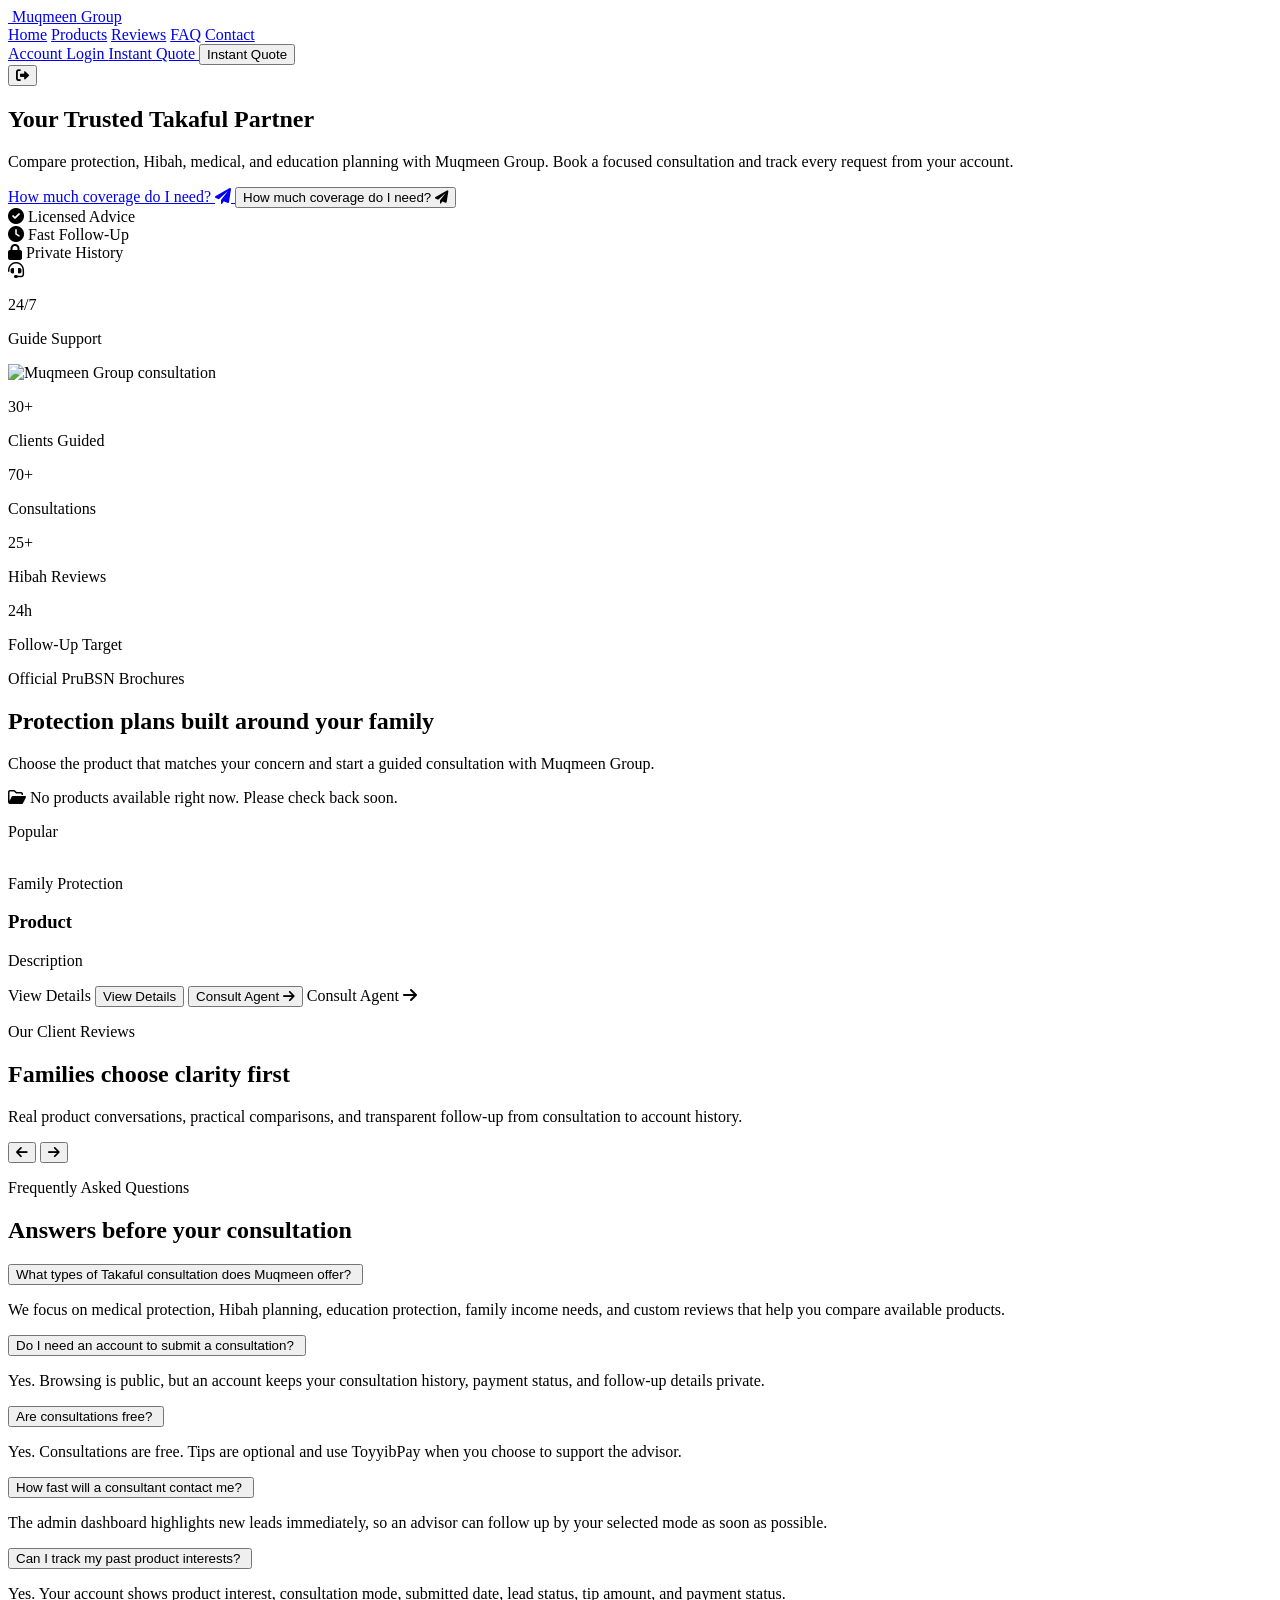
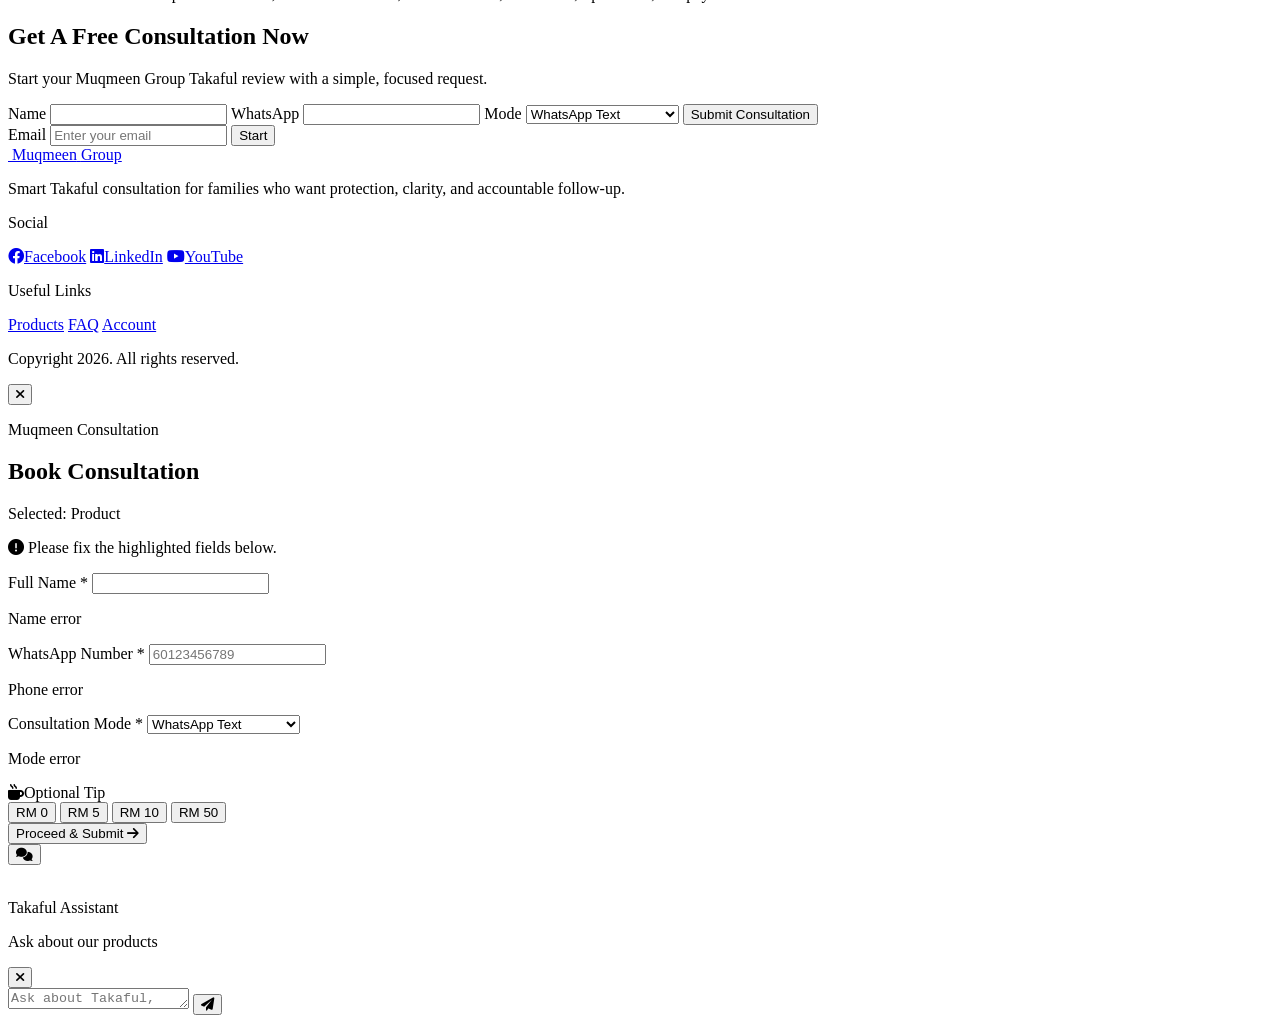
==== src/main/resources/templates/index.html @ bf8b0cec "feat: add product-focused reviews carousel" ====
<!DOCTYPE html>
<html lang="en" xmlns:th="http://www.thymeleaf.org">
<head>
    <meta charset="UTF-8">
    <meta name="viewport" content="width=device-width, initial-scale=1.0">
    <meta name="_csrf" th:content="${_csrf.token}">
    <meta name="_csrf_header" th:content="${_csrf.headerName}">
    <title>Muqmeen Group - Smart Takaful Consultation</title>
    <link rel="stylesheet" th:href="@{/css/app.css}">
    <link href="https://cdnjs.cloudflare.com/ajax/libs/font-awesome/6.0.0/css/all.min.css" rel="stylesheet">
    <link rel="preconnect" href="https://fonts.googleapis.com">
    <link rel="preconnect" href="https://fonts.gstatic.com" crossorigin>
    <link href="https://fonts.googleapis.com/css2?family=Poppins:wght@300;400;500;600;700;800;900&display=swap" rel="stylesheet">
    <script defer src="https://cdn.jsdelivr.net/npm/alpinejs@3.x.x/dist/cdn.min.js"></script>
</head>
<body x-data="bookingFlow()" x-init="initBooking()" class="muqmeen-dark-site bg-zinc-950 text-white antialiased"
      th:attr="data-form-error=${formError},data-selected-product=${selectedProductName}">

    <nav class="sticky top-0 z-50 border-b border-white/70 bg-white/90 backdrop-blur-xl">
        <div class="mx-auto flex h-20 max-w-7xl items-center justify-between px-4 sm:px-6 lg:px-8">
            <a href="/" class="flex items-center gap-3">
                <span class="flex h-11 w-11 items-center justify-center rounded-2xl bg-zinc-950 text-yellow-300 shadow-premium">
                    <i class="fa-solid fa-shield-halved text-xl"></i>
                </span>
                <span class="leading-tight">
                    <span class="block text-lg font-semibold tracking-tight text-zinc-950">Muqmeen</span>
                    <span class="block text-sm font-semibold tracking-tight text-yellow-500">Group</span>
                </span>
            </a>

            <div class="hidden items-center gap-8 text-sm font-semibold text-zinc-600 lg:flex">
                <a href="#home" class="hover:text-zinc-950">Home</a>
                <a href="#products" class="hover:text-zinc-950">Products</a>
                <a href="#reviews" class="hover:text-zinc-950">Reviews</a>
                <a href="#faq" class="hover:text-zinc-950">FAQ</a>
                <a href="#contact" class="hover:text-zinc-950">Contact</a>
            </div>

            <div class="flex items-center gap-2 sm:gap-3">
                <a th:if="${customerSignedIn}" href="/account"
                   class="hidden rounded-full px-4 py-2 text-sm font-semibold text-zinc-700 hover:bg-zinc-100 hover:text-zinc-950 sm:inline-flex">
                    Account
                </a>
                <a th:unless="${customerSignedIn}" href="/login"
                   class="hidden rounded-full px-4 py-2 text-sm font-semibold text-zinc-700 hover:bg-zinc-100 hover:text-zinc-950 sm:inline-flex">
                    Login
                </a>
                <a th:unless="${customerSignedIn}" href="/login"
                   class="rounded-full bg-yellow-400 px-5 py-2.5 text-sm font-semibold text-zinc-950 shadow-[0_12px_30px_-16px_rgba(250,204,21,0.9)] hover:bg-yellow-300">
                    Instant Quote
                </a>
                <button th:if="${customerSignedIn}" type="button"
                        @click="openBooking('General Takaful Consultation')"
                        class="rounded-full bg-yellow-400 px-5 py-2.5 text-sm font-semibold text-zinc-950 shadow-[0_12px_30px_-16px_rgba(250,204,21,0.9)] hover:bg-yellow-300">
                    Instant Quote
                </button>
                <form th:if="${customerSignedIn}" th:action="@{/logout}" method="post" class="hidden sm:block">
                    <input type="hidden" th:name="${_csrf.parameterName}" th:value="${_csrf.token}">
                    <button type="submit" class="rounded-full px-3 py-2 text-sm font-semibold text-zinc-500 hover:bg-zinc-100 hover:text-zinc-950">
                        <i class="fa-solid fa-right-from-bracket"></i>
                    </button>
                </form>
            </div>
        </div>
    </nav>

    <main class="overflow-hidden bg-[#f8f7f2]">
        <section id="home" class="relative bg-[radial-gradient(circle_at_12%_12%,#fff7cc_0,#fff7cc_18%,transparent_38%),linear-gradient(110deg,#f8fbff_0%,#fffaf1_100%)] lg:min-h-[calc(100vh-5rem)]">
            <div class="mx-auto grid max-w-7xl items-center gap-10 px-4 pb-10 pt-14 sm:px-6 lg:grid-cols-[1fr_0.9fr] lg:px-8 lg:pb-6 lg:pt-16 xl:gap-12">
                <div>
                    <h1 class="hero-title max-w-3xl text-5xl font-semibold leading-[0.95] tracking-tight text-zinc-950 sm:text-6xl lg:text-7xl">
                        Your Trusted Takaful Partner
                    </h1>
                    <p class="mt-6 max-w-xl text-base font-medium leading-8 text-zinc-600 sm:text-lg">
                        Compare protection, Hibah, medical, and education planning with Muqmeen Group. Book a focused consultation and track every request from your account.
                    </p>

                    <div class="mt-8 flex w-full max-w-xl rounded-full border border-yellow-400/25 bg-zinc-950/80 p-1.5 shadow-[0_24px_80px_-48px_rgba(250,204,21,0.45)]">
                        <a th:unless="${customerSignedIn}" href="/register"
                           class="group flex min-h-12 w-full items-center justify-between gap-3 rounded-full px-4 py-2.5 text-left text-sm font-medium text-white transition duration-300 hover:bg-yellow-400/10 sm:text-base">
                            <span class="question-prompt-text min-w-0" :class="questionKey % 2 === 0 ? 'question-prompt-type-a' : 'question-prompt-type-b'" x-text="heroQuestion">How much coverage do I need?</span>
                            <span class="flex h-9 w-9 shrink-0 items-center justify-center rounded-full bg-yellow-400 text-zinc-950 transition duration-300 group-hover:bg-yellow-300">
                                <i class="fa-solid fa-paper-plane text-xs"></i>
                            </span>
                        </a>
                        <button th:if="${customerSignedIn}" type="button"
                                @click="openBooking('General Takaful Consultation')"
                                class="group flex min-h-12 w-full items-center justify-between gap-3 rounded-full px-4 py-2.5 text-left text-sm font-medium text-white transition duration-300 hover:bg-yellow-400/10 sm:text-base">
                            <span class="question-prompt-text min-w-0" :class="questionKey % 2 === 0 ? 'question-prompt-type-a' : 'question-prompt-type-b'" x-text="heroQuestion">How much coverage do I need?</span>
                            <span class="flex h-9 w-9 shrink-0 items-center justify-center rounded-full bg-yellow-400 text-zinc-950 transition duration-300 group-hover:bg-yellow-300">
                                <i class="fa-solid fa-paper-plane text-xs"></i>
                            </span>
                        </button>
                    </div>

                    <div class="mt-8 grid max-w-xl grid-cols-3 gap-4 text-xs font-medium text-zinc-600 sm:text-sm">
                        <div class="flex items-center gap-2"><i class="fa-solid fa-check-circle text-yellow-500"></i> Licensed Advice</div>
                        <div class="flex items-center gap-2"><i class="fa-solid fa-clock text-yellow-500"></i> Fast Follow-Up</div>
                        <div class="flex items-center gap-2"><i class="fa-solid fa-lock text-yellow-500"></i> Private History</div>
                    </div>
                </div>

                <div class="relative min-h-[24rem]">
                    <div class="absolute -left-6 top-16 z-20 rounded-[2rem] border border-white/80 bg-white p-5 shadow-premium">
                        <div class="mb-3 flex h-14 w-14 items-center justify-center rounded-2xl bg-yellow-400 text-zinc-950">
                            <i class="fa-solid fa-headset text-2xl"></i>
                        </div>
                        <p class="text-4xl font-semibold leading-none text-zinc-950">24/7</p>
                        <p class="mt-1 text-xs font-semibold text-zinc-500">Guide Support</p>
                    </div>
                    <img src="https://images.unsplash.com/photo-1560250097-0b93528c311a?auto=format&fit=crop&q=85&w=1100"
                         alt="Muqmeen Group consultation"
                         class="relative ml-auto h-[25rem] w-full rounded-[2.5rem] object-cover object-center shadow-[0_34px_120px_-65px_rgba(9,9,11,0.8)] lg:w-[90%] xl:h-[27rem]">
                </div>
            </div>

            <div class="relative z-30 mx-auto mt-7 max-w-5xl px-4 pb-8 lg:mt-10 lg:pb-10">
                <div class="grid grid-cols-2 gap-3 rounded-[2rem] border border-yellow-400/20 bg-zinc-950/90 p-2.5 shadow-premium backdrop-blur-xl md:grid-cols-4">
                    <div class="rounded-[1.4rem] bg-yellow-400/10 px-4 py-3 text-center">
                        <p class="text-2xl font-semibold leading-none text-yellow-400 lg:text-3xl">30+</p>
                        <p class="mt-1.5 text-[0.68rem] font-semibold uppercase tracking-[0.14em] text-white/70">Clients Guided</p>
                    </div>
                    <div class="rounded-[1.4rem] bg-white/[0.03] px-4 py-3 text-center">
                        <p class="text-2xl font-semibold leading-none text-yellow-400 lg:text-3xl">70+</p>
                        <p class="mt-1.5 text-[0.68rem] font-semibold uppercase tracking-[0.14em] text-white/70">Consultations</p>
                    </div>
                    <div class="rounded-[1.4rem] bg-white/[0.03] px-4 py-3 text-center">
                        <p class="text-2xl font-semibold leading-none text-yellow-400 lg:text-3xl">25+</p>
                        <p class="mt-1.5 text-[0.68rem] font-semibold uppercase tracking-[0.14em] text-white/70">Hibah Reviews</p>
                    </div>
                    <div class="rounded-[1.4rem] bg-white/[0.03] px-4 py-3 text-center">
                        <p class="text-2xl font-semibold leading-none text-yellow-400 lg:text-3xl">24h</p>
                        <p class="mt-1.5 text-[0.68rem] font-semibold uppercase tracking-[0.14em] text-white/70">Follow-Up Target</p>
                    </div>
                </div>
            </div>
        </section>

        <section id="products" class="relative bg-zinc-950 py-20">
            <div class="mx-auto max-w-7xl px-4 sm:px-6 lg:px-8">
                <div class="mx-auto mb-12 max-w-6xl text-center">
                    <p class="text-sm font-semibold uppercase tracking-[0.22em] text-yellow-400">Official PruBSN Brochures</p>
                    <h2 class="mt-3 text-4xl font-semibold tracking-tight text-yellow-400 lg:whitespace-nowrap xl:text-5xl">Protection plans built around your family</h2>
                    <p class="mt-3 text-sm font-medium leading-6 text-white/70 lg:whitespace-nowrap">Choose the product that matches your concern and start a guided consultation with Muqmeen Group.</p>
                </div>

                <div class="grid grid-cols-1 gap-6 md:grid-cols-2 xl:grid-cols-3">
                    <div th:if="${#lists.isEmpty(products)}"
                         class="md:col-span-2 xl:col-span-3 rounded-[2rem] border border-dashed border-yellow-400/30 bg-zinc-900 px-6 py-16 text-center text-white/60">
                        <i class="fa-regular fa-folder-open mb-3 block text-3xl"></i>
                        No products available right now. Please check back soon.
                    </div>

                    <article th:each="product, iter : ${products}"
                             class="group relative flex min-h-[25rem] flex-col justify-between overflow-hidden rounded-[2rem] border border-yellow-400/15 bg-[#111111] p-6 shadow-[0_28px_70px_-58px_rgba(250,204,21,0.55)] transition duration-300 hover:-translate-y-1 hover:border-yellow-400/45 hover:shadow-premium"
                             th:classappend="${product.featured} ? ' ring-2 ring-yellow-400/90' : ''">
                        <p th:if="${product.featured}" class="absolute right-5 top-5 z-20 rounded-full bg-yellow-400 px-3 py-1 text-[0.68rem] font-semibold uppercase tracking-[0.16em] text-zinc-950">Popular</p>
                        <div>
                            <div class="relative overflow-hidden rounded-[1.5rem] border border-yellow-400/20 bg-zinc-950 shadow-[inset_0_1px_0_rgba(255,255,255,0.12)]">
                                <img th:if="${product.imageUrl != null && !#strings.isEmpty(product.imageUrl)}"
                                     th:src="${product.imageUrl}"
                                     th:alt="|${product.name} brochure image|"
                                     class="h-52 w-full object-cover transition duration-500 group-hover:scale-[1.03]">
                                <div th:unless="${product.imageUrl != null && !#strings.isEmpty(product.imageUrl)}"
                                     class="flex h-52 items-center justify-center bg-yellow-400 text-zinc-950">
                                    <i th:class="|fa-solid ${product.iconClass} text-4xl|"></i>
                                </div>
                                <div class="absolute bottom-4 left-4 rounded-full bg-zinc-950/90 px-3 py-1 text-[0.68rem] font-semibold uppercase tracking-[0.16em] text-yellow-400"
                                     th:text="${product.categoryLabel != null && !#strings.isEmpty(product.categoryLabel) ? product.categoryLabel : 'Takaful Plan'}">Family Protection</div>
                            </div>
                            <h3 class="mt-6 text-2xl font-semibold text-yellow-400" th:text="${product.name}">Product</h3>
                            <p class="mt-3 text-sm font-medium leading-6 text-white/70" th:text="${product.description}">Description</p>
                        </div>
                        <div class="mt-7 grid grid-cols-2 gap-3">
                            <a th:if="${product.brochureUrl != null && !#strings.isEmpty(product.brochureUrl)}"
                               th:href="${product.brochureUrl}"
                               target="_blank"
                               rel="noopener"
                               class="inline-flex items-center justify-center rounded-full border border-yellow-400/25 px-4 py-3 text-sm font-semibold text-white hover:border-yellow-400 hover:bg-yellow-400/10">
                                View Details
                            </a>
                            <button th:unless="${product.brochureUrl != null && !#strings.isEmpty(product.brochureUrl)}"
                                    type="button"
                                    class="inline-flex items-center justify-center rounded-full border border-yellow-400/25 px-4 py-3 text-sm font-semibold text-white">
                                View Details
                            </button>
                            <button th:if="${customerSignedIn}" type="button"
                                    th:data-product-name="${product.name}"
                                    @click="openBooking($el.dataset.productName || 'Consultation')"
                                    class="inline-flex items-center justify-center gap-2 rounded-full bg-yellow-400 px-5 py-3 text-sm font-semibold text-zinc-950 hover:bg-yellow-300">
                                Consult Agent <i class="fa-solid fa-arrow-right"></i>
                            </button>
                            <a th:unless="${customerSignedIn}"
                               th:href="@{/login(redirect=${'/?productId=' + product.id})}"
                               class="inline-flex items-center justify-center gap-2 rounded-full bg-yellow-400 px-5 py-3 text-sm font-semibold text-zinc-950 hover:bg-yellow-300">
                                Consult Agent <i class="fa-solid fa-arrow-right"></i>
                            </a>
                        </div>
                    </article>
                </div>
            </div>
        </section>

        <section id="reviews" x-data="reviewCarousel()" class="bg-zinc-950 py-20">
            <div class="mx-auto max-w-7xl px-4 sm:px-6 lg:px-8">
                <div class="mb-10 flex flex-col justify-between gap-6 sm:flex-row sm:items-end">
                    <div>
                        <p class="text-sm font-semibold uppercase tracking-[0.22em] text-yellow-400">Our Client Reviews</p>
                        <h2 class="mt-3 text-4xl font-semibold tracking-tight text-yellow-400">Families choose clarity first</h2>
                        <p class="mt-3 max-w-xl text-sm font-medium leading-6 text-white/70">Real product conversations, practical comparisons, and transparent follow-up from consultation to account history.</p>
                    </div>
                    <div class="flex gap-3">
                        <button type="button" @click="prev()" aria-label="Previous review"
                                class="flex h-11 w-11 items-center justify-center rounded-full border border-yellow-400/25 text-white transition hover:border-yellow-400 hover:bg-yellow-400/10">
                            <i class="fa-solid fa-arrow-left"></i>
                        </button>
                        <button type="button" @click="next()" aria-label="Next review"
                                class="flex h-11 w-11 items-center justify-center rounded-full bg-yellow-400 text-zinc-950 transition hover:bg-yellow-300">
                            <i class="fa-solid fa-arrow-right"></i>
                        </button>
                    </div>
                </div>

                <div class="grid grid-cols-1 gap-5 md:grid-cols-2 xl:grid-cols-4">
                    <template x-for="review in visibleReviews()" :key="review.name">
                    <article class="rounded-[1.5rem] border border-yellow-400/20 bg-[#111111] p-6 shadow-[0_28px_70px_-58px_rgba(250,204,21,0.5)] transition duration-300 hover:-translate-y-1 hover:border-yellow-400/45">
                        <div class="flex items-center gap-3">
                            <div class="flex h-11 w-11 shrink-0 items-center justify-center rounded-full bg-yellow-400/15 font-semibold text-yellow-400" x-text="review.initial">A</div>
                            <div>
                                <p class="text-sm font-semibold text-yellow-400" x-text="review.name">Aiman Hakim</p>
                                <p class="text-xs font-semibold text-white/60" x-text="review.product">PruBSN AnugerahMax</p>
                            </div>
                        </div>
                        <p class="mt-5 min-h-[6rem] text-sm font-medium leading-6 text-white/75" x-text="review.text">Review text</p>
                        <p class="mt-4 text-yellow-400"><i class="fa-solid fa-star"></i><i class="fa-solid fa-star"></i><i class="fa-solid fa-star"></i><i class="fa-solid fa-star"></i><i class="fa-solid fa-star"></i></p>
                    </article>
                    </template>
                </div>

                <div class="mt-8 flex justify-center gap-2">
                    <template x-for="(_, index) in reviews" :key="index">
                        <button type="button"
                                @click="goTo(index)"
                                class="h-2.5 rounded-full transition"
                                :class="index === activeIndex ? 'w-8 bg-yellow-400' : 'w-2.5 bg-white/20 hover:bg-white/40'"
                                :aria-label="`Go to review ${index + 1}`"></button>
                    </template>
                </div>
            </div>
        </section>

        <section id="faq" class="relative bg-[linear-gradient(135deg,#fffaf1_0%,#f5f8ff_100%)] py-24">
            <div class="mx-auto max-w-3xl px-4 sm:px-6 lg:px-8">
                <div class="mb-10 text-center">
                    <p class="text-sm font-semibold uppercase tracking-[0.22em] text-yellow-600">Frequently Asked Questions</p>
                    <h2 class="mt-3 text-4xl font-semibold tracking-tight text-zinc-950">Answers before your consultation</h2>
                </div>

                <div x-data="{ openFaq: 0 }" class="space-y-4">
                    <article class="rounded-2xl border bg-white p-5 shadow-sm" :class="openFaq === 0 ? 'border-yellow-400 ring-2 ring-yellow-300/50' : 'border-zinc-100'">
                        <button type="button" @click="openFaq = openFaq === 0 ? -1 : 0" class="flex w-full items-center justify-between gap-4 text-left text-sm font-semibold text-zinc-950">
                            What types of Takaful consultation does Muqmeen offer?
                            <i class="fa-solid" :class="openFaq === 0 ? 'fa-chevron-up' : 'fa-chevron-down'"></i>
                        </button>
                        <p x-show="openFaq === 0" class="mt-4 text-sm font-medium leading-7 text-zinc-600">
                            We focus on medical protection, Hibah planning, education protection, family income needs, and custom reviews that help you compare available products.
                        </p>
                    </article>
                    <article class="rounded-2xl border bg-white p-5 shadow-sm" :class="openFaq === 1 ? 'border-yellow-400 ring-2 ring-yellow-300/50' : 'border-zinc-100'">
                        <button type="button" @click="openFaq = openFaq === 1 ? -1 : 1" class="flex w-full items-center justify-between gap-4 text-left text-sm font-semibold text-zinc-950">
                            Do I need an account to submit a consultation?
                            <i class="fa-solid" :class="openFaq === 1 ? 'fa-chevron-up' : 'fa-chevron-down'"></i>
                        </button>
                        <p x-show="openFaq === 1" class="mt-4 text-sm font-medium leading-7 text-zinc-600">
                            Yes. Browsing is public, but an account keeps your consultation history, payment status, and follow-up details private.
                        </p>
                    </article>
                    <article class="rounded-2xl border bg-white p-5 shadow-sm" :class="openFaq === 2 ? 'border-yellow-400 ring-2 ring-yellow-300/50' : 'border-zinc-100'">
                        <button type="button" @click="openFaq = openFaq === 2 ? -1 : 2" class="flex w-full items-center justify-between gap-4 text-left text-sm font-semibold text-zinc-950">
                            Are consultations free?
                            <i class="fa-solid" :class="openFaq === 2 ? 'fa-chevron-up' : 'fa-chevron-down'"></i>
                        </button>
                        <p x-show="openFaq === 2" class="mt-4 text-sm font-medium leading-7 text-zinc-600">
                            Yes. Consultations are free. Tips are optional and use ToyyibPay when you choose to support the advisor.
                        </p>
                    </article>
                    <article class="rounded-2xl border bg-white p-5 shadow-sm" :class="openFaq === 3 ? 'border-yellow-400 ring-2 ring-yellow-300/50' : 'border-zinc-100'">
                        <button type="button" @click="openFaq = openFaq === 3 ? -1 : 3" class="flex w-full items-center justify-between gap-4 text-left text-sm font-semibold text-zinc-950">
                            How fast will a consultant contact me?
                            <i class="fa-solid" :class="openFaq === 3 ? 'fa-chevron-up' : 'fa-chevron-down'"></i>
                        </button>
                        <p x-show="openFaq === 3" class="mt-4 text-sm font-medium leading-7 text-zinc-600">
                            The admin dashboard highlights new leads immediately, so an advisor can follow up by your selected mode as soon as possible.
                        </p>
                    </article>
                    <article class="rounded-2xl border bg-white p-5 shadow-sm" :class="openFaq === 4 ? 'border-yellow-400 ring-2 ring-yellow-300/50' : 'border-zinc-100'">
                        <button type="button" @click="openFaq = openFaq === 4 ? -1 : 4" class="flex w-full items-center justify-between gap-4 text-left text-sm font-semibold text-zinc-950">
                            Can I track my past product interests?
                            <i class="fa-solid" :class="openFaq === 4 ? 'fa-chevron-up' : 'fa-chevron-down'"></i>
                        </button>
                        <p x-show="openFaq === 4" class="mt-4 text-sm font-medium leading-7 text-zinc-600">
                            Yes. Your account shows product interest, consultation mode, submitted date, lead status, tip amount, and payment status.
                        </p>
                    </article>
                </div>
            </div>
        </section>

        <section id="contact" class="bg-white px-4 pb-0 pt-4 sm:px-6 lg:px-8">
            <div class="mx-auto max-w-5xl translate-y-12 rounded-[2rem] bg-zinc-950 p-8 text-white shadow-[0_34px_110px_-58px_rgba(9,9,11,0.95)] sm:p-10">
                <div class="mb-8 text-center">
                    <h2 class="text-3xl font-semibold tracking-tight sm:text-4xl">Get A Free Consultation Now</h2>
                    <p class="mt-2 text-sm font-medium text-zinc-300">Start your Muqmeen Group Takaful review with a simple, focused request.</p>
                </div>

                <form th:if="${customerSignedIn}" th:action="@{/submit-lead}" method="post" class="grid gap-4 md:grid-cols-2">
                    <input type="hidden" th:name="${_csrf.parameterName}" th:value="${_csrf.token}">
                    <input type="hidden" name="productType" value="General Takaful Consultation">
                    <input type="hidden" name="tipAmount" value="0">
                    <label class="text-sm font-semibold text-zinc-200">
                        Name
                        <input type="text" name="fullName" required th:value="${currentCustomer.fullName}"
                               class="mt-2 w-full rounded-full border-0 bg-white px-5 py-3 text-sm font-semibold text-zinc-950 outline-none ring-0 focus:ring-2 focus:ring-yellow-300">
                    </label>
                    <label class="text-sm font-semibold text-zinc-200">
                        WhatsApp
                        <input type="tel" name="phoneNumber" required th:value="${currentCustomer.phoneNumber}"
                               class="mt-2 w-full rounded-full border-0 bg-white px-5 py-3 text-sm font-semibold text-zinc-950 outline-none ring-0 focus:ring-2 focus:ring-yellow-300">
                    </label>
                    <label class="text-sm font-semibold text-zinc-200">
                        Mode
                        <select name="consultationMode"
                                class="mt-2 w-full rounded-full border-0 bg-white px-5 py-3 text-sm font-semibold text-zinc-950 outline-none ring-0 focus:ring-2 focus:ring-yellow-300">
                            <option value="WhatsApp">WhatsApp Text</option>
                            <option value="Voice/Video Call">Voice/Video Call</option>
                            <option value="Face-to-Face">Face-to-Face Meeting</option>
                        </select>
                    </label>
                    <button type="submit" class="mt-7 rounded-full bg-yellow-400 px-6 py-3 text-sm font-semibold text-zinc-950 hover:bg-yellow-300">
                        Submit Consultation
                    </button>
                </form>

                <form th:unless="${customerSignedIn}" th:action="@{/register}" method="get" class="grid gap-4 md:grid-cols-[1fr_1fr_auto] md:items-end">
                    <input type="hidden" name="redirect" value="/#products">
                    <label class="text-sm font-semibold text-zinc-200 md:col-span-2">
                        Email
                        <input type="email" name="email" placeholder="Enter your email"
                               class="mt-2 w-full rounded-full border-0 bg-white px-5 py-3 text-sm font-semibold text-zinc-950 outline-none ring-0 focus:ring-2 focus:ring-yellow-300">
                    </label>
                    <button type="submit" class="rounded-full bg-yellow-400 px-8 py-3 text-sm font-semibold text-zinc-950 hover:bg-yellow-300">
                        Start
                    </button>
                </form>
            </div>
        </section>
    </main>

    <footer class="bg-zinc-950 px-4 pb-8 pt-24 text-zinc-400 sm:px-6 lg:px-8">
        <div class="mx-auto grid max-w-7xl gap-10 border-b border-white/10 pb-10 md:grid-cols-[1.2fr_1fr_1fr]">
            <div>
                <a href="/" class="flex items-center gap-3">
                    <span class="flex h-11 w-11 items-center justify-center rounded-2xl bg-yellow-400 text-zinc-950">
                        <i class="fa-solid fa-shield-halved text-xl"></i>
                    </span>
                    <span class="leading-tight">
                        <span class="block text-lg font-semibold tracking-tight text-white">Muqmeen</span>
                        <span class="block text-sm font-semibold tracking-tight text-yellow-300">Group</span>
                    </span>
                </a>
                <p class="mt-5 max-w-sm text-sm font-medium leading-7">Smart Takaful consultation for families who want protection, clarity, and accountable follow-up.</p>
            </div>
            <div>
                <p class="mb-4 text-sm font-semibold uppercase tracking-[0.16em] text-white">Social</p>
                <div class="grid gap-3 text-sm font-semibold">
                    <a href="#" class="hover:text-yellow-300"><i class="fa-brands fa-facebook mr-2"></i>Facebook</a>
                    <a href="#" class="hover:text-yellow-300"><i class="fa-brands fa-linkedin mr-2"></i>LinkedIn</a>
                    <a href="#" class="hover:text-yellow-300"><i class="fa-brands fa-youtube mr-2"></i>YouTube</a>
                </div>
            </div>
            <div>
                <p class="mb-4 text-sm font-semibold uppercase tracking-[0.16em] text-white">Useful Links</p>
                <div class="grid gap-3 text-sm font-semibold">
                    <a href="#products" class="hover:text-yellow-300">Products</a>
                    <a href="#faq" class="hover:text-yellow-300">FAQ</a>
                    <a href="/account" class="hover:text-yellow-300">Account</a>
                </div>
            </div>
        </div>
        <p class="mx-auto mt-8 max-w-7xl text-center text-xs font-semibold">Copyright 2026. All rights reserved.</p>
    </footer>

    <div id="booking-modal" x-cloak x-show="bookingOpen" @click.self="closeBooking()"
         class="fixed inset-0 z-[100] flex items-center justify-center bg-zinc-950/70 p-4 backdrop-blur-sm">
        <div class="relative flex max-h-[90vh] w-full max-w-lg flex-col rounded-[2rem] bg-white shadow-2xl">
            <button type="button" @click="closeBooking()" class="absolute right-5 top-5 text-zinc-400 hover:text-zinc-950">
                <i class="fa-solid fa-xmark text-xl"></i>
            </button>

            <div class="border-b border-zinc-100 p-7">
                <p class="text-xs font-semibold uppercase tracking-[0.18em] text-yellow-600">Muqmeen Consultation</p>
                <h2 class="mt-2 text-3xl font-semibold text-zinc-950">Book Consultation</h2>
                <p class="mt-2 text-sm text-zinc-500">Selected: <span id="modal-product-name" class="font-semibold text-zinc-950" x-text="selectedProduct || 'Product'">Product</span></p>
            </div>

            <div class="overflow-y-auto p-7">
                <div th:if="${formError}"
                     class="mb-4 rounded-2xl border border-yellow-200 bg-yellow-50 p-4 text-sm text-yellow-700">
                    <p class="font-semibold">
                        <i class="fa-solid fa-circle-exclamation mr-1"></i>
                        Please fix the highlighted fields below.
                    </p>
                </div>

                <form id="consultation-form" th:action="@{/submit-lead}" th:object="${lead}" method="post">
                    <input type="hidden" th:name="${_csrf.parameterName}" th:value="${_csrf.token}">
                    <input type="hidden" name="productType" id="productType" th:field="*{productType}" x-model="selectedProduct">

                    <div class="space-y-4">
                        <div>
                            <label class="mb-1 block text-sm font-semibold text-zinc-700">Full Name <span class="text-yellow-500">*</span></label>
                            <input type="text" name="fullName" th:field="*{fullName}" required
                                   th:classappend="${#fields.hasErrors('fullName')} ? 'border-amber-400 focus:ring-yellow-400' : 'border-zinc-200 focus:ring-yellow-400'"
                                   class="w-full rounded-full border px-5 py-3 text-sm font-semibold outline-none focus:ring-2">
                            <p th:if="${#fields.hasErrors('fullName')}" th:errors="*{fullName}" class="mt-1 text-xs text-yellow-600">Name error</p>
                        </div>

                        <div>
                            <label class="mb-1 block text-sm font-semibold text-zinc-700">WhatsApp Number <span class="text-yellow-500">*</span></label>
                            <input type="tel" name="phoneNumber" th:field="*{phoneNumber}" placeholder="60123456789" required
                                   th:classappend="${#fields.hasErrors('phoneNumber')} ? 'border-amber-400 focus:ring-yellow-400' : 'border-zinc-200 focus:ring-yellow-400'"
                                   class="w-full rounded-full border px-5 py-3 text-sm font-semibold outline-none focus:ring-2">
                            <p th:if="${#fields.hasErrors('phoneNumber')}" th:errors="*{phoneNumber}" class="mt-1 text-xs text-yellow-600">Phone error</p>
                        </div>

                        <div>
                            <label class="mb-1 block text-sm font-semibold text-zinc-700">Consultation Mode <span class="text-yellow-500">*</span></label>
                            <select name="consultationMode" th:field="*{consultationMode}" required
                                    th:classappend="${#fields.hasErrors('consultationMode')} ? 'border-amber-400 focus:ring-yellow-400' : 'border-zinc-200 focus:ring-yellow-400'"
                                    class="w-full rounded-full border px-5 py-3 text-sm font-semibold outline-none focus:ring-2">
                                <option value="WhatsApp">WhatsApp Text</option>
                                <option value="Voice/Video Call">Voice/Video Call</option>
                                <option value="Face-to-Face">Face-to-Face Meeting</option>
                            </select>
                            <p th:if="${#fields.hasErrors('consultationMode')}" th:errors="*{consultationMode}" class="mt-1 text-xs text-yellow-600">Mode error</p>
                        </div>

                        <div class="rounded-2xl border border-zinc-100 bg-zinc-50 p-4">
                            <label class="mb-3 block text-sm font-semibold text-zinc-950">
                                <i class="fa-solid fa-mug-hot mr-2 text-yellow-500"></i>Optional Tip
                            </label>

                            <div class="grid grid-cols-2 gap-2 sm:grid-cols-4">
                                <button type="button" @click="selectedTip = '0'"
                                        :class="selectedTip === '0' ? 'border-yellow-400 bg-yellow-100 text-zinc-950' : 'border-zinc-200 bg-white hover:bg-zinc-100'"
                                        class="rounded-full border px-3 py-2 text-sm font-semibold">RM 0</button>
                                <button type="button" @click="selectedTip = '5'"
                                        :class="selectedTip === '5' ? 'border-yellow-400 bg-yellow-100 text-zinc-950' : 'border-zinc-200 bg-white hover:bg-zinc-100'"
                                        class="rounded-full border px-3 py-2 text-sm font-semibold">RM 5</button>
                                <button type="button" @click="selectedTip = '10'"
                                        :class="selectedTip === '10' ? 'border-yellow-400 bg-yellow-100 text-zinc-950' : 'border-zinc-200 bg-white hover:bg-zinc-100'"
                                        class="rounded-full border px-3 py-2 text-sm font-semibold">RM 10</button>
                                <button type="button" @click="selectedTip = '50'"
                                        :class="selectedTip === '50' ? 'border-yellow-400 bg-yellow-100 text-zinc-950' : 'border-zinc-200 bg-white hover:bg-zinc-100'"
                                        class="rounded-full border px-3 py-2 text-sm font-semibold">RM 50</button>
                            </div>
                            <input type="hidden" name="tipAmount" th:field="*{tipAmount}" x-model="selectedTip">
                        </div>
                    </div>

                    <button type="submit" class="mt-7 flex w-full items-center justify-center gap-2 rounded-full bg-yellow-400 px-5 py-3 text-sm font-semibold text-zinc-950 hover:bg-yellow-300">
                        Proceed &amp; Submit <i class="fa-solid fa-arrow-right"></i>
                    </button>
                </form>
            </div>
        </div>
    </div>

    <button id="chat-toggle" type="button" aria-label="Open chat assistant"
            class="fixed bottom-6 right-6 z-50 flex h-14 w-14 items-center justify-center rounded-full bg-yellow-400 text-zinc-950 shadow-lg hover:bg-yellow-300">
        <i class="fa-solid fa-comments text-xl"></i>
    </button>

    <div id="chat-panel"
         class="fixed bottom-24 right-6 z-50 hidden h-[28rem] max-h-[calc(100vh-8rem)] w-80 max-w-[calc(100vw-3rem)] flex-col overflow-hidden rounded-[1.5rem] border border-zinc-200 bg-white shadow-2xl">
        <div class="flex items-center justify-between bg-zinc-950 px-4 py-3 text-white">
            <div class="flex items-center gap-2">
                <i class="fa-solid fa-shield-halved text-yellow-300"></i>
                <div>
                    <p class="text-sm font-semibold leading-tight">Takaful Assistant</p>
                    <p class="text-xs text-zinc-300 leading-tight">Ask about our products</p>
                </div>
            </div>
            <button type="button" id="chat-close" class="text-zinc-300 hover:text-white" aria-label="Close chat">
                <i class="fa-solid fa-xmark"></i>
            </button>
        </div>
        <div id="chat-messages" class="flex-1 space-y-3 overflow-y-auto bg-zinc-50 p-4 text-sm"></div>
        <form id="chat-form" class="flex items-end gap-2 border-t border-zinc-200 bg-white p-3">
            <textarea id="chat-input" rows="1" maxlength="500" required
                      placeholder="Ask about Takaful, Hibah, our products..."
                      class="flex-1 resize-none rounded-xl border border-zinc-300 px-3 py-2 text-sm outline-none focus:border-yellow-400 focus:ring-2 focus:ring-yellow-400"></textarea>
            <button id="chat-send" type="submit"
                    class="rounded-xl bg-yellow-400 px-3 py-2 text-sm font-semibold text-zinc-950 hover:bg-yellow-300 disabled:cursor-not-allowed disabled:opacity-50">
                <i class="fa-solid fa-paper-plane"></i>
            </button>
        </form>
    </div>

    <script>
        (function () {
            const toggle = document.getElementById('chat-toggle');
            const panel = document.getElementById('chat-panel');
            const closeBtn = document.getElementById('chat-close');
            const form = document.getElementById('chat-form');
            const input = document.getElementById('chat-input');
            const sendBtn = document.getElementById('chat-send');
            const messages = document.getElementById('chat-messages');
            const csrfToken = document.querySelector('meta[name="_csrf"]').content;
            const csrfHeader = document.querySelector('meta[name="_csrf_header"]').content;

            const history = [];
            let opened = false;

            function openPanel() {
                panel.classList.remove('hidden');
                panel.classList.add('flex');
                if (!opened) {
                    appendMessage('assistant', "Hi! I'm Muqmeen's Takaful assistant. Ask me about our PruBSN brochure products, Hibah planning, or how to book a consultation.");
                    opened = true;
                }
                setTimeout(function () { input.focus(); }, 50);
            }
            function closePanel() {
                panel.classList.add('hidden');
                panel.classList.remove('flex');
            }

            function appendMessage(role, text) {
                const wrap = document.createElement('div');
                wrap.className = role === 'user' ? 'flex justify-end' : 'flex justify-start';
                const bubble = document.createElement('div');
                bubble.className = role === 'user'
                    ? 'max-w-[80%] rounded-2xl rounded-br-sm bg-yellow-400 px-3 py-2 text-zinc-950 whitespace-pre-wrap break-words'
                    : 'max-w-[80%] rounded-2xl rounded-bl-sm border border-zinc-200 bg-white px-3 py-2 text-zinc-800 whitespace-pre-wrap break-words';
                bubble.textContent = text;
                wrap.appendChild(bubble);
                messages.appendChild(wrap);
                messages.scrollTop = messages.scrollHeight;
                return bubble;
            }

            function appendTyping() {
                const wrap = document.createElement('div');
                wrap.className = 'flex justify-start';
                wrap.id = 'chat-typing';
                const bubble = document.createElement('div');
                bubble.className = 'rounded-2xl rounded-bl-sm border border-zinc-200 bg-white px-3 py-2 text-zinc-400 italic';
                bubble.textContent = 'Typing...';
                wrap.appendChild(bubble);
                messages.appendChild(wrap);
                messages.scrollTop = messages.scrollHeight;
            }
            function removeTyping() {
                const t = document.getElementById('chat-typing');
                if (t) t.remove();
            }

            toggle.addEventListener('click', function () {
                if (panel.classList.contains('hidden')) openPanel(); else closePanel();
            });
            closeBtn.addEventListener('click', closePanel);

            input.addEventListener('keydown', function (e) {
                if (e.key === 'Enter' && !e.shiftKey) {
                    e.preventDefault();
                    form.requestSubmit();
                }
            });

            form.addEventListener('submit', async function (e) {
                e.preventDefault();
                const text = input.value.trim();
                if (!text) return;

                appendMessage('user', text);
                history.push({ role: 'user', text: text });
                input.value = '';
                input.disabled = true;
                sendBtn.disabled = true;
                appendTyping();

                try {
                    const res = await fetch('/api/chat', {
                        method: 'POST',
                        headers: {
                            'Content-Type': 'application/json',
                            [csrfHeader]: csrfToken
                        },
                        body: JSON.stringify({ message: text, history: history.slice(-6) })
                    });
                    removeTyping();

                    let payload = null;
                    try { payload = await res.json(); } catch (parseErr) { payload = null; }

                    if (!res.ok) {
                        const msg = (payload && payload.reply)
                            || (res.status === 429 ? "You're sending messages a bit too fast. Please wait a minute and try again." : 'Something went wrong. Please try again.');
                        appendMessage('assistant', msg);
                        return;
                    }

                    const reply = payload && payload.reply ? payload.reply : '...';
                    appendMessage('assistant', reply);
                    history.push({ role: 'assistant', text: reply });
                } catch (err) {
                    removeTyping();
                    appendMessage('assistant', 'Connection error. Please try again in a moment.');
                } finally {
                    input.disabled = false;
                    sendBtn.disabled = false;
                    input.focus();
                }
            });
        })();
    </script>

    <script>
        function reviewCarousel() {
            return {
                activeIndex: 0,
                visibleCount: 4,
                reviews: [
                    {
                        initial: 'A',
                        name: 'Aiman Hakim',
                        product: 'PruBSN AnugerahMax',
                        text: 'The AnugerahMax brochure felt easier to understand after the consultation. Muqmeen helped me compare protection and legacy needs without rushing the decision.'
                    },
                    {
                        initial: 'N',
                        name: 'Nur Afiqah',
                        product: 'PruBSN Aspirasi',
                        text: 'I wanted a clearer savings path for future family goals. The advisor explained Aspirasi in practical terms and showed what to review before committing.'
                    },
                    {
                        initial: 'S',
                        name: 'Sarah Ismail',
                        product: 'PruBSN WarisanGold',
                        text: 'WarisanGold made more sense once inheritance and beneficiary concerns were explained simply. The follow-up notes in my account were useful.'
                    },
                    {
                        initial: 'F',
                        name: 'Farhan Rahman',
                        product: 'PruBSN Kritikal Care360',
                        text: 'The consultation helped me focus on recovery support and income continuity. I could ask direct questions before deciding what suited my family.'
                    },
                    {
                        initial: 'M',
                        name: 'Mira Zulkifli',
                        product: 'PruBSN Anggun',
                        text: 'I liked that Anggun was discussed around my actual life stage, not as a generic product. The brochure details were easier to digest afterwards.'
                    },
                    {
                        initial: 'H',
                        name: 'Haziq Danish',
                        product: 'PruBSN Asas360',
                        text: 'Asas360 was a good starting point for my first takaful review. The advisor kept the explanation simple and helped me plan the next step.'
                    }
                ],
                init() {
                    this.updateVisibleCount();
                    window.addEventListener('resize', () => this.updateVisibleCount());
                },
                updateVisibleCount() {
                    if (window.innerWidth >= 1280) {
                        this.visibleCount = 4;
                    } else if (window.innerWidth >= 768) {
                        this.visibleCount = 2;
                    } else {
                        this.visibleCount = 1;
                    }
                },
                visibleReviews() {
                    return Array.from({ length: this.visibleCount }, (_, offset) => {
                        const index = (this.activeIndex + offset) % this.reviews.length;
                        return this.reviews.at(index);
                    });
                },
                next() {
                    this.activeIndex = (this.activeIndex + 1) % this.reviews.length;
                },
                prev() {
                    this.activeIndex = (this.activeIndex - 1 + this.reviews.length) % this.reviews.length;
                },
                goTo(index) {
                    this.activeIndex = index;
                }
            };
        }

        function bookingFlow() {
            return {
                bookingOpen: false,
                selectedProduct: '',
                selectedTip: '5',
                questionKey: 0,
                heroQuestion: 'Do I have enough family protection?',
                heroQuestions: [
                    'Do I have enough family protection?',
                    'What gap does my medical card miss?',
                    'How much cover fits my budget?',
                    'Can Hibah help my family faster?',
                    'Should I review my old policy first?',
                    'How do I protect my parents wisely?',
                    'What if my income stops suddenly?',
                    'Which plan fits a young family?',
                    'Do I need Hibah and medical cover?',
                    'What should I prepare before booking?'
                ],
                initBooking() {
                    const productInput = document.getElementById('productType');
                    const tipInput = document.querySelector('input[name="tipAmount"]');
                    if (productInput && productInput.value) this.selectedProduct = productInput.value;
                    if (tipInput && tipInput.value) this.selectedTip = tipInput.value;
                    window.setInterval(() => this.rotateHeroQuestion(), 7000);
                    if (document.body.dataset.selectedProduct) {
                        this.selectedProduct = document.body.dataset.selectedProduct;
                        this.bookingOpen = true;
                    }
                    if (document.body.dataset.formError === 'true') {
                        this.selectedProduct = this.selectedProduct || 'Consultation';
                        this.bookingOpen = true;
                    }
                },
                openBooking(productName) {
                    this.selectedProduct = productName;
                    this.bookingOpen = true;
                },
                closeBooking() {
                    this.bookingOpen = false;
                },
                rotateHeroQuestion() {
                    if (!this.heroQuestions.length) return;
                    let next = this.heroQuestion;
                    while (next === this.heroQuestion && this.heroQuestions.length > 1) {
                        next = this.heroQuestions[Math.floor(Math.random() * this.heroQuestions.length)];
                    }
                    this.heroQuestion = next;
                    this.questionKey++;
                }
            };
        }
    </script>
</body>
</html>
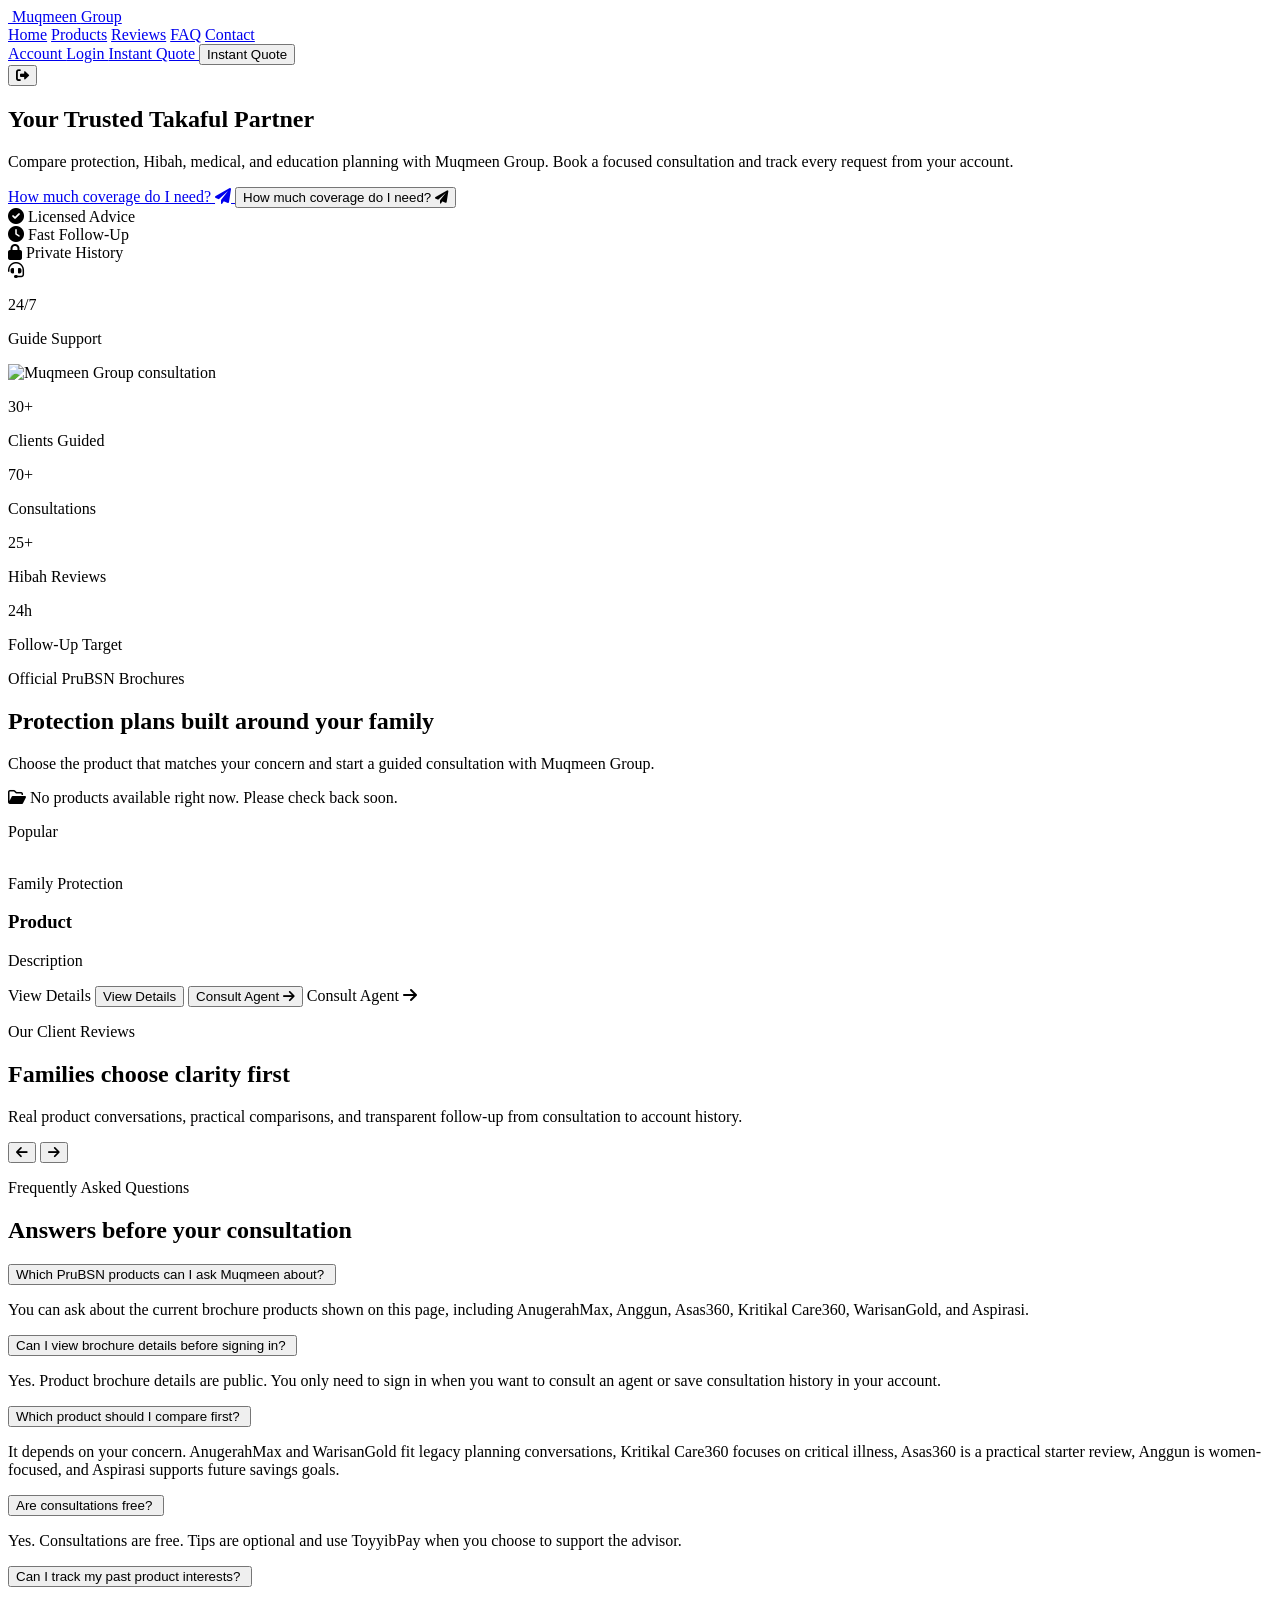
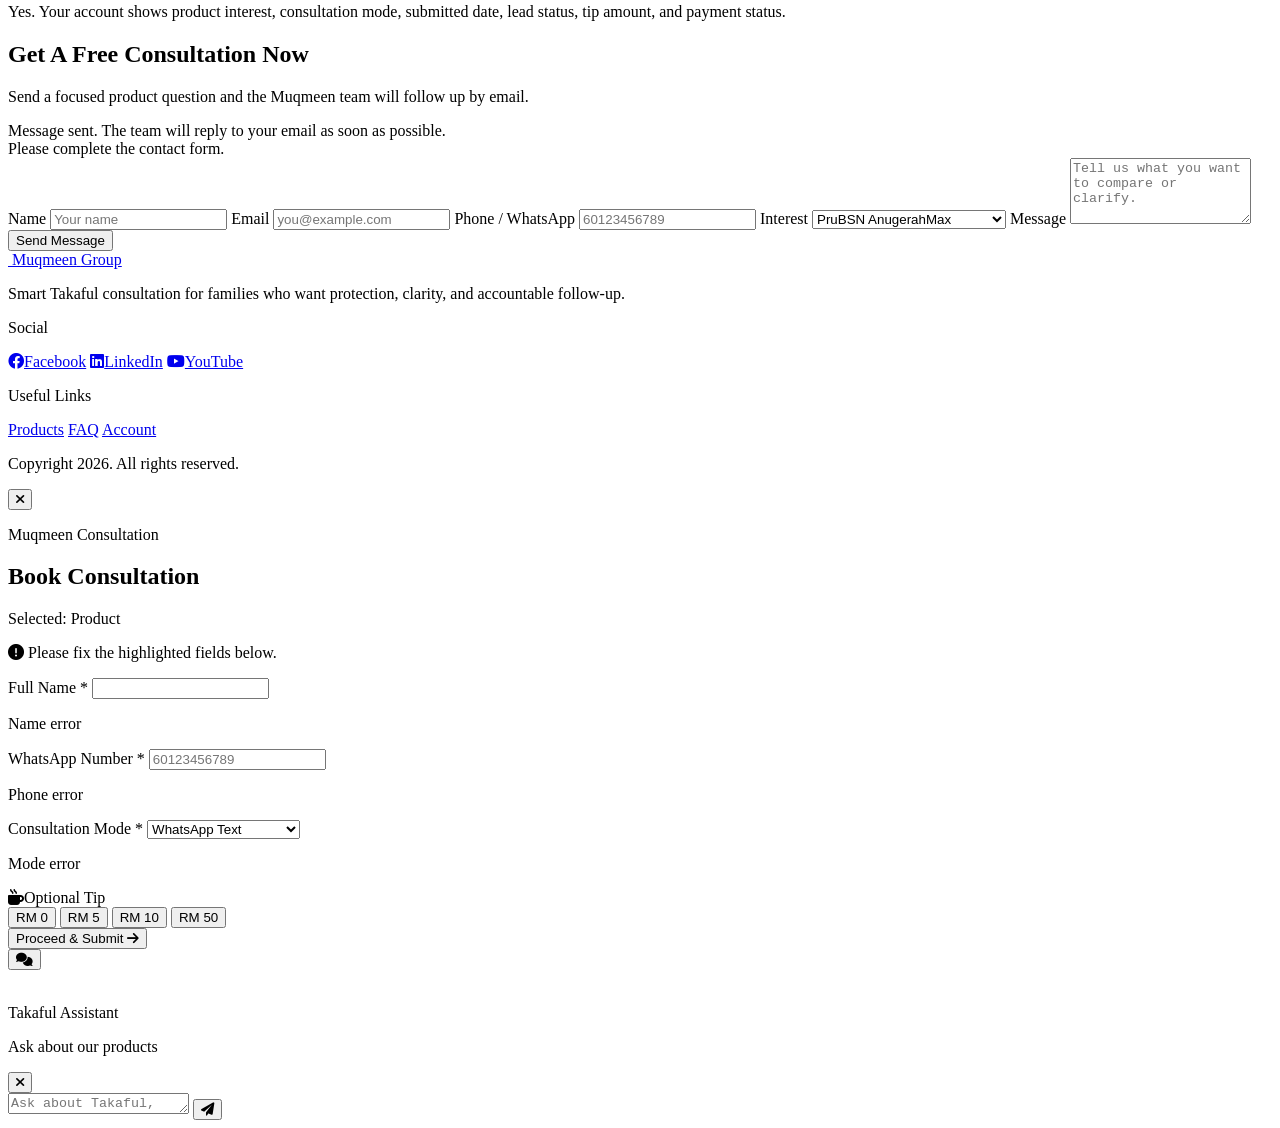
==== commit c8feca33: "feat: add product FAQ and contact email" ====
--- a/src/main/resources/templates/index.html
+++ b/src/main/resources/templates/index.html
@@ -259,38 +259,38 @@
                 <div x-data="{ openFaq: 0 }" class="space-y-4">
                     <article class="rounded-2xl border bg-white p-5 shadow-sm" :class="openFaq === 0 ? 'border-yellow-400 ring-2 ring-yellow-300/50' : 'border-zinc-100'">
                         <button type="button" @click="openFaq = openFaq === 0 ? -1 : 0" class="flex w-full items-center justify-between gap-4 text-left text-sm font-semibold text-zinc-950">
-                            What types of Takaful consultation does Muqmeen offer?
+                            Which PruBSN products can I ask Muqmeen about?
                             <i class="fa-solid" :class="openFaq === 0 ? 'fa-chevron-up' : 'fa-chevron-down'"></i>
                         </button>
                         <p x-show="openFaq === 0" class="mt-4 text-sm font-medium leading-7 text-zinc-600">
-                            We focus on medical protection, Hibah planning, education protection, family income needs, and custom reviews that help you compare available products.
+                            You can ask about the current brochure products shown on this page, including AnugerahMax, Anggun, Asas360, Kritikal Care360, WarisanGold, and Aspirasi.
                         </p>
                     </article>
                     <article class="rounded-2xl border bg-white p-5 shadow-sm" :class="openFaq === 1 ? 'border-yellow-400 ring-2 ring-yellow-300/50' : 'border-zinc-100'">
                         <button type="button" @click="openFaq = openFaq === 1 ? -1 : 1" class="flex w-full items-center justify-between gap-4 text-left text-sm font-semibold text-zinc-950">
-                            Do I need an account to submit a consultation?
+                            Can I view brochure details before signing in?
                             <i class="fa-solid" :class="openFaq === 1 ? 'fa-chevron-up' : 'fa-chevron-down'"></i>
                         </button>
                         <p x-show="openFaq === 1" class="mt-4 text-sm font-medium leading-7 text-zinc-600">
-                            Yes. Browsing is public, but an account keeps your consultation history, payment status, and follow-up details private.
+                            Yes. Product brochure details are public. You only need to sign in when you want to consult an agent or save consultation history in your account.
                         </p>
                     </article>
                     <article class="rounded-2xl border bg-white p-5 shadow-sm" :class="openFaq === 2 ? 'border-yellow-400 ring-2 ring-yellow-300/50' : 'border-zinc-100'">
                         <button type="button" @click="openFaq = openFaq === 2 ? -1 : 2" class="flex w-full items-center justify-between gap-4 text-left text-sm font-semibold text-zinc-950">
-                            Are consultations free?
+                            Which product should I compare first?
                             <i class="fa-solid" :class="openFaq === 2 ? 'fa-chevron-up' : 'fa-chevron-down'"></i>
                         </button>
                         <p x-show="openFaq === 2" class="mt-4 text-sm font-medium leading-7 text-zinc-600">
-                            Yes. Consultations are free. Tips are optional and use ToyyibPay when you choose to support the advisor.
+                            It depends on your concern. AnugerahMax and WarisanGold fit legacy planning conversations, Kritikal Care360 focuses on critical illness, Asas360 is a practical starter review, Anggun is women-focused, and Aspirasi supports future savings goals.
                         </p>
                     </article>
                     <article class="rounded-2xl border bg-white p-5 shadow-sm" :class="openFaq === 3 ? 'border-yellow-400 ring-2 ring-yellow-300/50' : 'border-zinc-100'">
                         <button type="button" @click="openFaq = openFaq === 3 ? -1 : 3" class="flex w-full items-center justify-between gap-4 text-left text-sm font-semibold text-zinc-950">
-                            How fast will a consultant contact me?
+                            Are consultations free?
                             <i class="fa-solid" :class="openFaq === 3 ? 'fa-chevron-up' : 'fa-chevron-down'"></i>
                         </button>
                         <p x-show="openFaq === 3" class="mt-4 text-sm font-medium leading-7 text-zinc-600">
-                            The admin dashboard highlights new leads immediately, so an advisor can follow up by your selected mode as soon as possible.
+                            Yes. Consultations are free. Tips are optional and use ToyyibPay when you choose to support the advisor.
                         </p>
                     </article>
                     <article class="rounded-2xl border bg-white p-5 shadow-sm" :class="openFaq === 4 ? 'border-yellow-400 ring-2 ring-yellow-300/50' : 'border-zinc-100'">
@@ -306,57 +306,64 @@
             </div>
         </section>
 
-        <section id="contact" class="bg-white px-4 pb-0 pt-4 sm:px-6 lg:px-8">
-            <div class="mx-auto max-w-5xl translate-y-12 rounded-[2rem] bg-zinc-950 p-8 text-white shadow-[0_34px_110px_-58px_rgba(9,9,11,0.95)] sm:p-10">
+        <section id="contact" class="bg-zinc-950 px-4 py-20 sm:px-6 lg:px-8">
+            <div class="mx-auto max-w-5xl rounded-[2rem] border border-yellow-400/20 bg-[#111111] p-8 text-white shadow-[0_34px_110px_-58px_rgba(250,204,21,0.22)] sm:p-10">
                 <div class="mb-8 text-center">
                     <h2 class="text-3xl font-semibold tracking-tight sm:text-4xl">Get A Free Consultation Now</h2>
-                    <p class="mt-2 text-sm font-medium text-zinc-300">Start your Muqmeen Group Takaful review with a simple, focused request.</p>
-                </div>
-
-                <form th:if="${customerSignedIn}" th:action="@{/submit-lead}" method="post" class="grid gap-4 md:grid-cols-2">
+                    <p class="mt-2 text-sm font-medium text-zinc-300">Send a focused product question and the Muqmeen team will follow up by email.</p>
+                </div>
+
+                <div th:if="${contactSent}" class="mb-5 rounded-2xl border border-yellow-400/30 bg-yellow-400/10 px-5 py-4 text-sm font-semibold text-yellow-200">
+                    Message sent. The team will reply to your email as soon as possible.
+                </div>
+                <div th:if="${contactError}" class="mb-5 rounded-2xl border border-red-400/30 bg-red-400/10 px-5 py-4 text-sm font-semibold text-red-100" th:text="${contactError}">
+                    Please complete the contact form.
+                </div>
+
+                <form th:action="@{/contact}" method="post" class="grid gap-4 md:grid-cols-2">
                     <input type="hidden" th:name="${_csrf.parameterName}" th:value="${_csrf.token}">
-                    <input type="hidden" name="productType" value="General Takaful Consultation">
-                    <input type="hidden" name="tipAmount" value="0">
                     <label class="text-sm font-semibold text-zinc-200">
                         Name
-                        <input type="text" name="fullName" required th:value="${currentCustomer.fullName}"
+                        <input type="text" name="fullName" required th:value="${currentCustomer != null ? currentCustomer.fullName : ''}" placeholder="Your name"
                                class="mt-2 w-full rounded-full border-0 bg-white px-5 py-3 text-sm font-semibold text-zinc-950 outline-none ring-0 focus:ring-2 focus:ring-yellow-300">
                     </label>
                     <label class="text-sm font-semibold text-zinc-200">
-                        WhatsApp
-                        <input type="tel" name="phoneNumber" required th:value="${currentCustomer.phoneNumber}"
+                        Email
+                        <input type="email" name="email" required th:value="${currentCustomer != null ? currentCustomer.email : ''}" placeholder="you@example.com"
                                class="mt-2 w-full rounded-full border-0 bg-white px-5 py-3 text-sm font-semibold text-zinc-950 outline-none ring-0 focus:ring-2 focus:ring-yellow-300">
                     </label>
                     <label class="text-sm font-semibold text-zinc-200">
-                        Mode
-                        <select name="consultationMode"
+                        Phone / WhatsApp
+                        <input type="tel" name="phoneNumber" th:value="${currentCustomer != null ? currentCustomer.phoneNumber : ''}" placeholder="60123456789"
+                               class="mt-2 w-full rounded-full border-0 bg-white px-5 py-3 text-sm font-semibold text-zinc-950 outline-none ring-0 focus:ring-2 focus:ring-yellow-300">
+                    </label>
+                    <label class="text-sm font-semibold text-zinc-200">
+                        Interest
+                        <select name="subject" required
                                 class="mt-2 w-full rounded-full border-0 bg-white px-5 py-3 text-sm font-semibold text-zinc-950 outline-none ring-0 focus:ring-2 focus:ring-yellow-300">
-                            <option value="WhatsApp">WhatsApp Text</option>
-                            <option value="Voice/Video Call">Voice/Video Call</option>
-                            <option value="Face-to-Face">Face-to-Face Meeting</option>
+                            <option value="PruBSN AnugerahMax">PruBSN AnugerahMax</option>
+                            <option value="PruBSN Anggun">PruBSN Anggun</option>
+                            <option value="PruBSN Asas360">PruBSN Asas360</option>
+                            <option value="PruBSN Kritikal Care360">PruBSN Kritikal Care360</option>
+                            <option value="PruBSN WarisanGold">PruBSN WarisanGold</option>
+                            <option value="PruBSN Aspirasi">PruBSN Aspirasi</option>
+                            <option value="General Takaful Consultation">General Takaful Consultation</option>
                         </select>
                     </label>
-                    <button type="submit" class="mt-7 rounded-full bg-yellow-400 px-6 py-3 text-sm font-semibold text-zinc-950 hover:bg-yellow-300">
-                        Submit Consultation
+                    <label class="text-sm font-semibold text-zinc-200 md:col-span-2">
+                        Message
+                        <textarea name="message" required rows="4" maxlength="1000" placeholder="Tell us what you want to compare or clarify."
+                                  class="mt-2 w-full resize-none rounded-[1.5rem] border-0 bg-white px-5 py-4 text-sm font-semibold text-zinc-950 outline-none ring-0 focus:ring-2 focus:ring-yellow-300"></textarea>
+                    </label>
+                    <button type="submit" class="rounded-full bg-yellow-400 px-8 py-3 text-sm font-semibold text-zinc-950 hover:bg-yellow-300 md:col-span-2">
+                        Send Message
                     </button>
                 </form>
-
-                <form th:unless="${customerSignedIn}" th:action="@{/register}" method="get" class="grid gap-4 md:grid-cols-[1fr_1fr_auto] md:items-end">
-                    <input type="hidden" name="redirect" value="/#products">
-                    <label class="text-sm font-semibold text-zinc-200 md:col-span-2">
-                        Email
-                        <input type="email" name="email" placeholder="Enter your email"
-                               class="mt-2 w-full rounded-full border-0 bg-white px-5 py-3 text-sm font-semibold text-zinc-950 outline-none ring-0 focus:ring-2 focus:ring-yellow-300">
-                    </label>
-                    <button type="submit" class="rounded-full bg-yellow-400 px-8 py-3 text-sm font-semibold text-zinc-950 hover:bg-yellow-300">
-                        Start
-                    </button>
-                </form>
             </div>
         </section>
     </main>
 
-    <footer class="bg-zinc-950 px-4 pb-8 pt-24 text-zinc-400 sm:px-6 lg:px-8">
+    <footer class="border-t border-yellow-400/10 bg-zinc-950 px-4 pb-8 pt-14 text-zinc-400 sm:px-6 lg:px-8">
         <div class="mx-auto grid max-w-7xl gap-10 border-b border-white/10 pb-10 md:grid-cols-[1.2fr_1fr_1fr]">
             <div>
                 <a href="/" class="flex items-center gap-3">
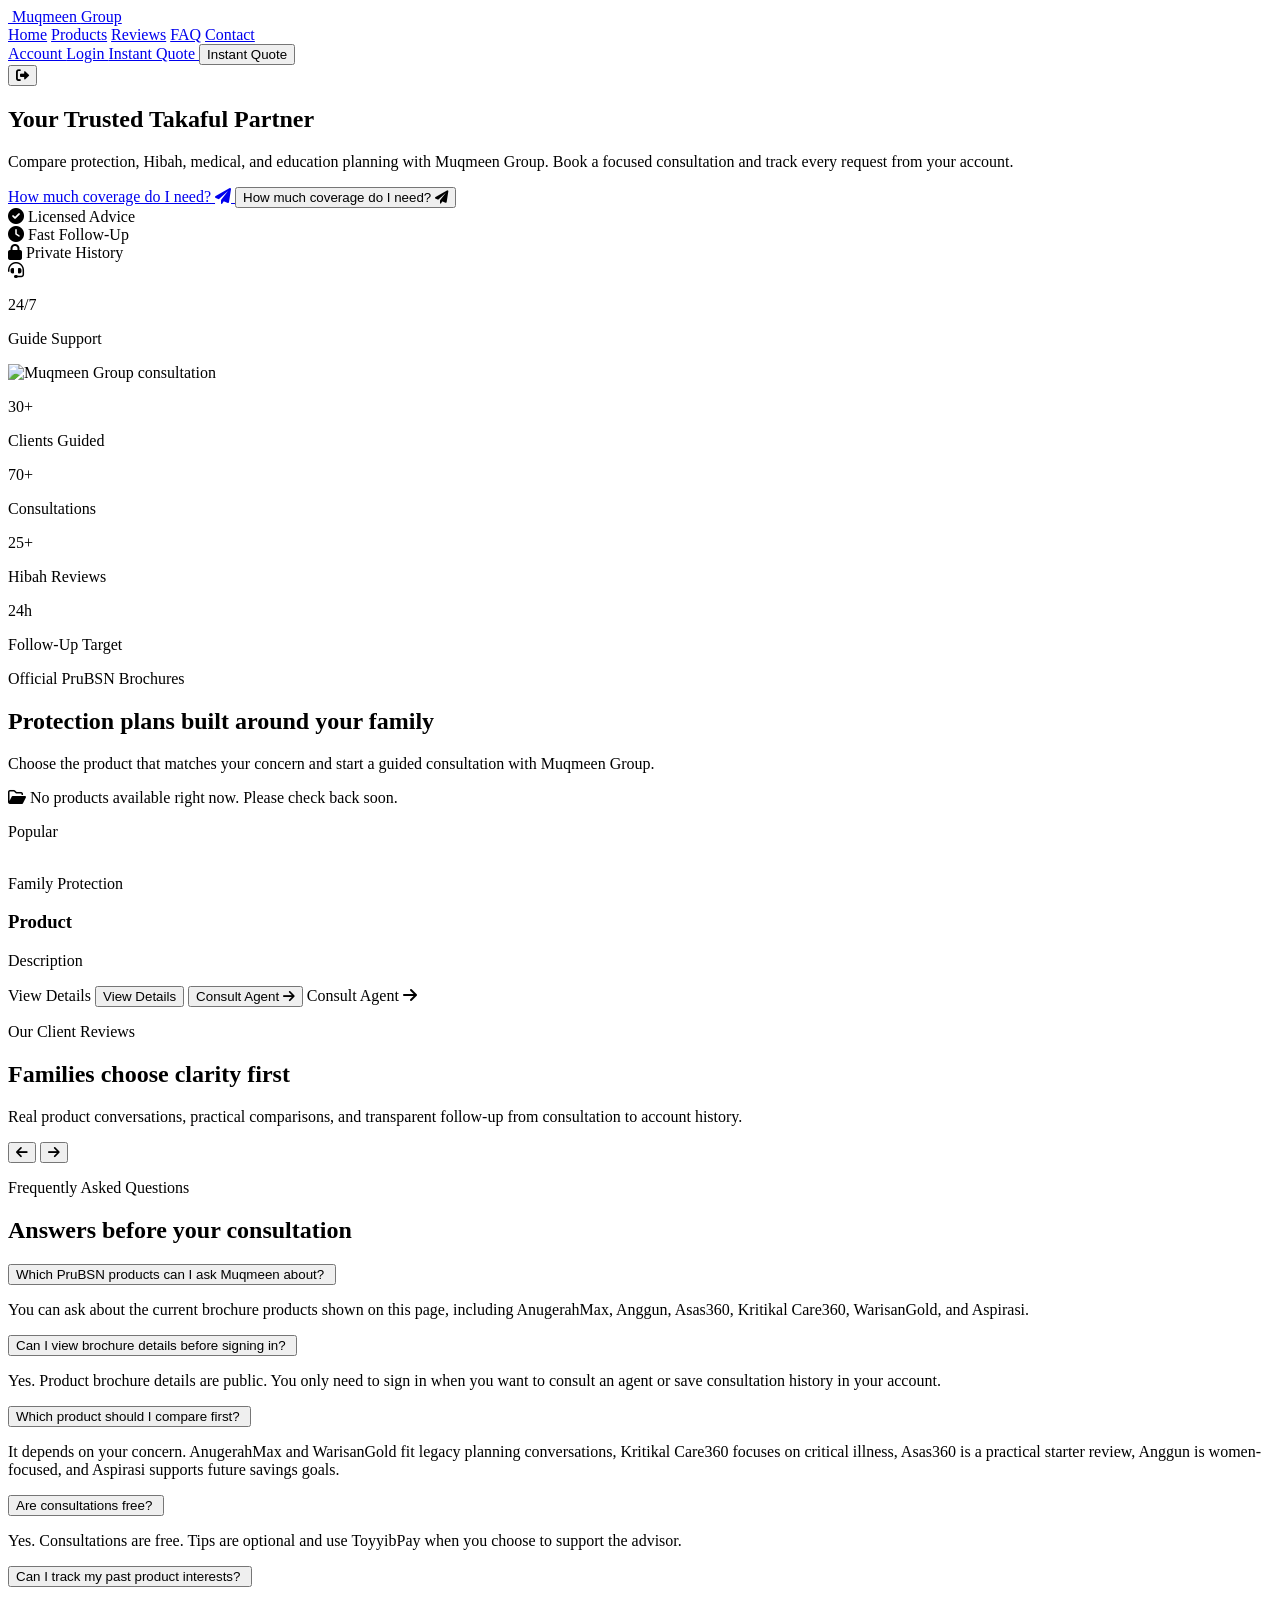
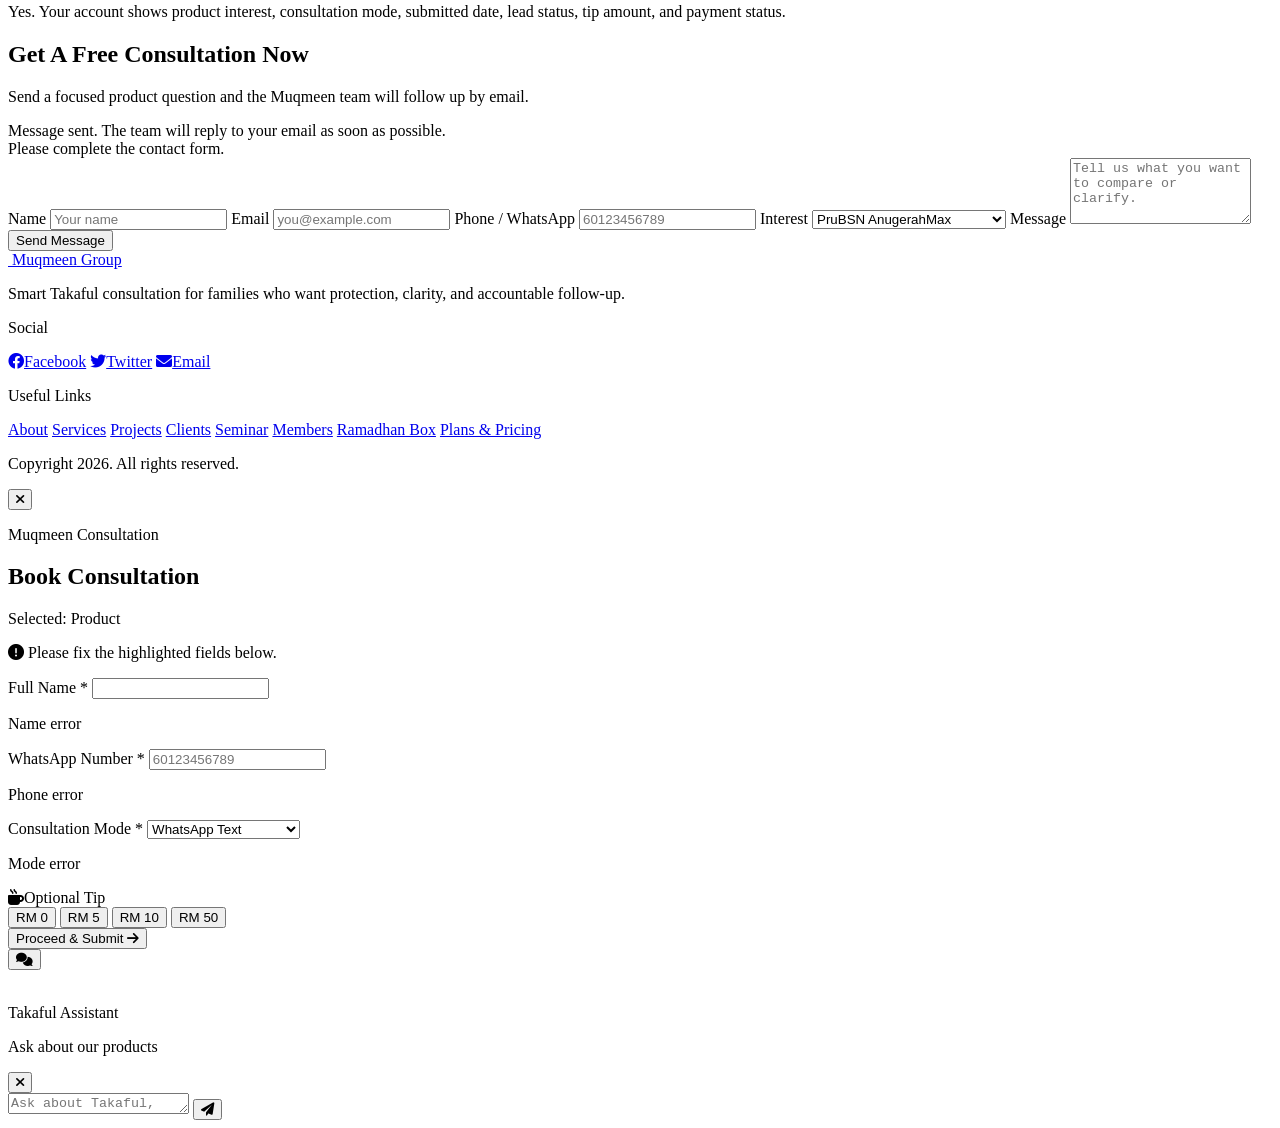
==== commit 03eb9822: "fix: tune section offset and footer links" ====
--- a/src/main/resources/templates/index.html
+++ b/src/main/resources/templates/index.html
@@ -380,17 +380,22 @@
             <div>
                 <p class="mb-4 text-sm font-semibold uppercase tracking-[0.16em] text-white">Social</p>
                 <div class="grid gap-3 text-sm font-semibold">
-                    <a href="#" class="hover:text-yellow-300"><i class="fa-brands fa-facebook mr-2"></i>Facebook</a>
-                    <a href="#" class="hover:text-yellow-300"><i class="fa-brands fa-linkedin mr-2"></i>LinkedIn</a>
-                    <a href="#" class="hover:text-yellow-300"><i class="fa-brands fa-youtube mr-2"></i>YouTube</a>
+                    <a href="http://www.facebook.com/mgklg" target="_blank" rel="noopener" class="hover:text-yellow-300"><i class="fa-brands fa-facebook mr-2"></i>Facebook</a>
+                    <a href="http://www.twitter.com/azizriadi" target="_blank" rel="noopener" class="hover:text-yellow-300"><i class="fa-brands fa-twitter mr-2"></i>Twitter</a>
+                    <a href="mailto:info@muqmeen.com.my" class="hover:text-yellow-300"><i class="fa-solid fa-envelope mr-2"></i>Email</a>
                 </div>
             </div>
             <div>
                 <p class="mb-4 text-sm font-semibold uppercase tracking-[0.16em] text-white">Useful Links</p>
-                <div class="grid gap-3 text-sm font-semibold">
-                    <a href="#products" class="hover:text-yellow-300">Products</a>
-                    <a href="#faq" class="hover:text-yellow-300">FAQ</a>
-                    <a href="/account" class="hover:text-yellow-300">Account</a>
+                <div class="grid gap-3 text-sm font-semibold sm:grid-cols-2">
+                    <a href="https://www.muqmeen.com.my/about" target="_blank" rel="noopener" class="hover:text-yellow-300">About</a>
+                    <a href="https://www.muqmeen.com.my/services" target="_blank" rel="noopener" class="hover:text-yellow-300">Services</a>
+                    <a href="https://www.muqmeen.com.my/projects" target="_blank" rel="noopener" class="hover:text-yellow-300">Projects</a>
+                    <a href="https://www.muqmeen.com.my/clients" target="_blank" rel="noopener" class="hover:text-yellow-300">Clients</a>
+                    <a href="https://www.muqmeen.com.my/seminar" target="_blank" rel="noopener" class="hover:text-yellow-300">Seminar</a>
+                    <a href="https://www.muqmeen.com.my/members" target="_blank" rel="noopener" class="hover:text-yellow-300">Members</a>
+                    <a href="https://www.muqmeen.com.my/ramadhanbox" target="_blank" rel="noopener" class="hover:text-yellow-300">Ramadhan Box</a>
+                    <a href="https://www.muqmeen.com.my/plans-pricing" target="_blank" rel="noopener" class="hover:text-yellow-300">Plans &amp; Pricing</a>
                 </div>
             </div>
         </div>
@@ -489,26 +494,28 @@
     </button>
 
     <div id="chat-panel"
-         class="fixed bottom-24 right-6 z-50 hidden h-[28rem] max-h-[calc(100vh-8rem)] w-80 max-w-[calc(100vw-3rem)] flex-col overflow-hidden rounded-[1.5rem] border border-zinc-200 bg-white shadow-2xl">
-        <div class="flex items-center justify-between bg-zinc-950 px-4 py-3 text-white">
-            <div class="flex items-center gap-2">
-                <i class="fa-solid fa-shield-halved text-yellow-300"></i>
+         class="fixed bottom-24 right-6 z-50 hidden h-[38rem] max-h-[calc(100vh-7rem)] w-[30rem] max-w-[calc(100vw-2rem)] flex-col overflow-hidden rounded-[1.75rem] border border-yellow-400/25 bg-[#101010] shadow-2xl">
+        <div class="flex items-center justify-between border-b border-yellow-400/15 bg-zinc-950 px-5 py-4 text-white">
+            <div class="flex items-center gap-3">
+                <span class="flex h-10 w-10 items-center justify-center rounded-2xl bg-yellow-400 text-zinc-950">
+                    <i class="fa-solid fa-shield-halved"></i>
+                </span>
                 <div>
-                    <p class="text-sm font-semibold leading-tight">Takaful Assistant</p>
-                    <p class="text-xs text-zinc-300 leading-tight">Ask about our products</p>
-                </div>
-            </div>
-            <button type="button" id="chat-close" class="text-zinc-300 hover:text-white" aria-label="Close chat">
-                <i class="fa-solid fa-xmark"></i>
+                    <p class="text-base font-semibold leading-tight">Takaful Assistant</p>
+                    <p class="text-sm text-zinc-300 leading-tight">Ask about our products</p>
+                </div>
+            </div>
+            <button type="button" id="chat-close" class="flex h-10 w-10 items-center justify-center rounded-full text-zinc-300 hover:bg-yellow-400/10 hover:text-yellow-300" aria-label="Close chat">
+                <i class="fa-solid fa-xmark text-lg"></i>
             </button>
         </div>
-        <div id="chat-messages" class="flex-1 space-y-3 overflow-y-auto bg-zinc-50 p-4 text-sm"></div>
-        <form id="chat-form" class="flex items-end gap-2 border-t border-zinc-200 bg-white p-3">
+        <div id="chat-messages" class="flex-1 space-y-4 overflow-y-auto bg-[#0d0d0d] p-5 text-sm leading-6"></div>
+        <form id="chat-form" class="flex items-end gap-3 border-t border-yellow-400/15 bg-[#080808] p-4">
             <textarea id="chat-input" rows="1" maxlength="500" required
                       placeholder="Ask about Takaful, Hibah, our products..."
-                      class="flex-1 resize-none rounded-xl border border-zinc-300 px-3 py-2 text-sm outline-none focus:border-yellow-400 focus:ring-2 focus:ring-yellow-400"></textarea>
+                      class="min-h-12 flex-1 resize-none overflow-hidden rounded-2xl border border-yellow-400/35 px-4 py-3 text-sm leading-6 outline-none focus:border-yellow-400 focus:ring-2 focus:ring-yellow-400"></textarea>
             <button id="chat-send" type="submit"
-                    class="rounded-xl bg-yellow-400 px-3 py-2 text-sm font-semibold text-zinc-950 hover:bg-yellow-300 disabled:cursor-not-allowed disabled:opacity-50">
+                    class="flex h-12 w-12 shrink-0 items-center justify-center rounded-2xl bg-yellow-400 text-sm font-semibold text-zinc-950 hover:bg-yellow-300 disabled:cursor-not-allowed disabled:opacity-50">
                 <i class="fa-solid fa-paper-plane"></i>
             </button>
         </form>
@@ -548,8 +555,8 @@
                 wrap.className = role === 'user' ? 'flex justify-end' : 'flex justify-start';
                 const bubble = document.createElement('div');
                 bubble.className = role === 'user'
-                    ? 'max-w-[80%] rounded-2xl rounded-br-sm bg-yellow-400 px-3 py-2 text-zinc-950 whitespace-pre-wrap break-words'
-                    : 'max-w-[80%] rounded-2xl rounded-bl-sm border border-zinc-200 bg-white px-3 py-2 text-zinc-800 whitespace-pre-wrap break-words';
+                    ? 'max-w-[84%] rounded-2xl rounded-br-sm bg-yellow-400 px-4 py-3 text-zinc-950 whitespace-pre-wrap break-words'
+                    : 'max-w-[86%] rounded-2xl rounded-bl-sm border border-yellow-400/25 bg-[#151515] px-4 py-3 text-zinc-200 whitespace-pre-wrap break-words';
                 bubble.textContent = text;
                 wrap.appendChild(bubble);
                 messages.appendChild(wrap);
@@ -562,7 +569,7 @@
                 wrap.className = 'flex justify-start';
                 wrap.id = 'chat-typing';
                 const bubble = document.createElement('div');
-                bubble.className = 'rounded-2xl rounded-bl-sm border border-zinc-200 bg-white px-3 py-2 text-zinc-400 italic';
+                bubble.className = 'rounded-2xl rounded-bl-sm border border-yellow-400/25 bg-[#151515] px-4 py-3 text-zinc-400 italic';
                 bubble.textContent = 'Typing...';
                 wrap.appendChild(bubble);
                 messages.appendChild(wrap);
@@ -578,6 +585,13 @@
             });
             closeBtn.addEventListener('click', closePanel);
 
+            function resizeInput() {
+                input.style.height = 'auto';
+                input.style.height = Math.min(input.scrollHeight, 112) + 'px';
+            }
+
+            input.addEventListener('input', resizeInput);
+
             input.addEventListener('keydown', function (e) {
                 if (e.key === 'Enter' && !e.shiftKey) {
                     e.preventDefault();
@@ -593,6 +607,7 @@
                 appendMessage('user', text);
                 history.push({ role: 'user', text: text });
                 input.value = '';
+                resizeInput();
                 input.disabled = true;
                 sendBtn.disabled = true;
                 appendTyping();
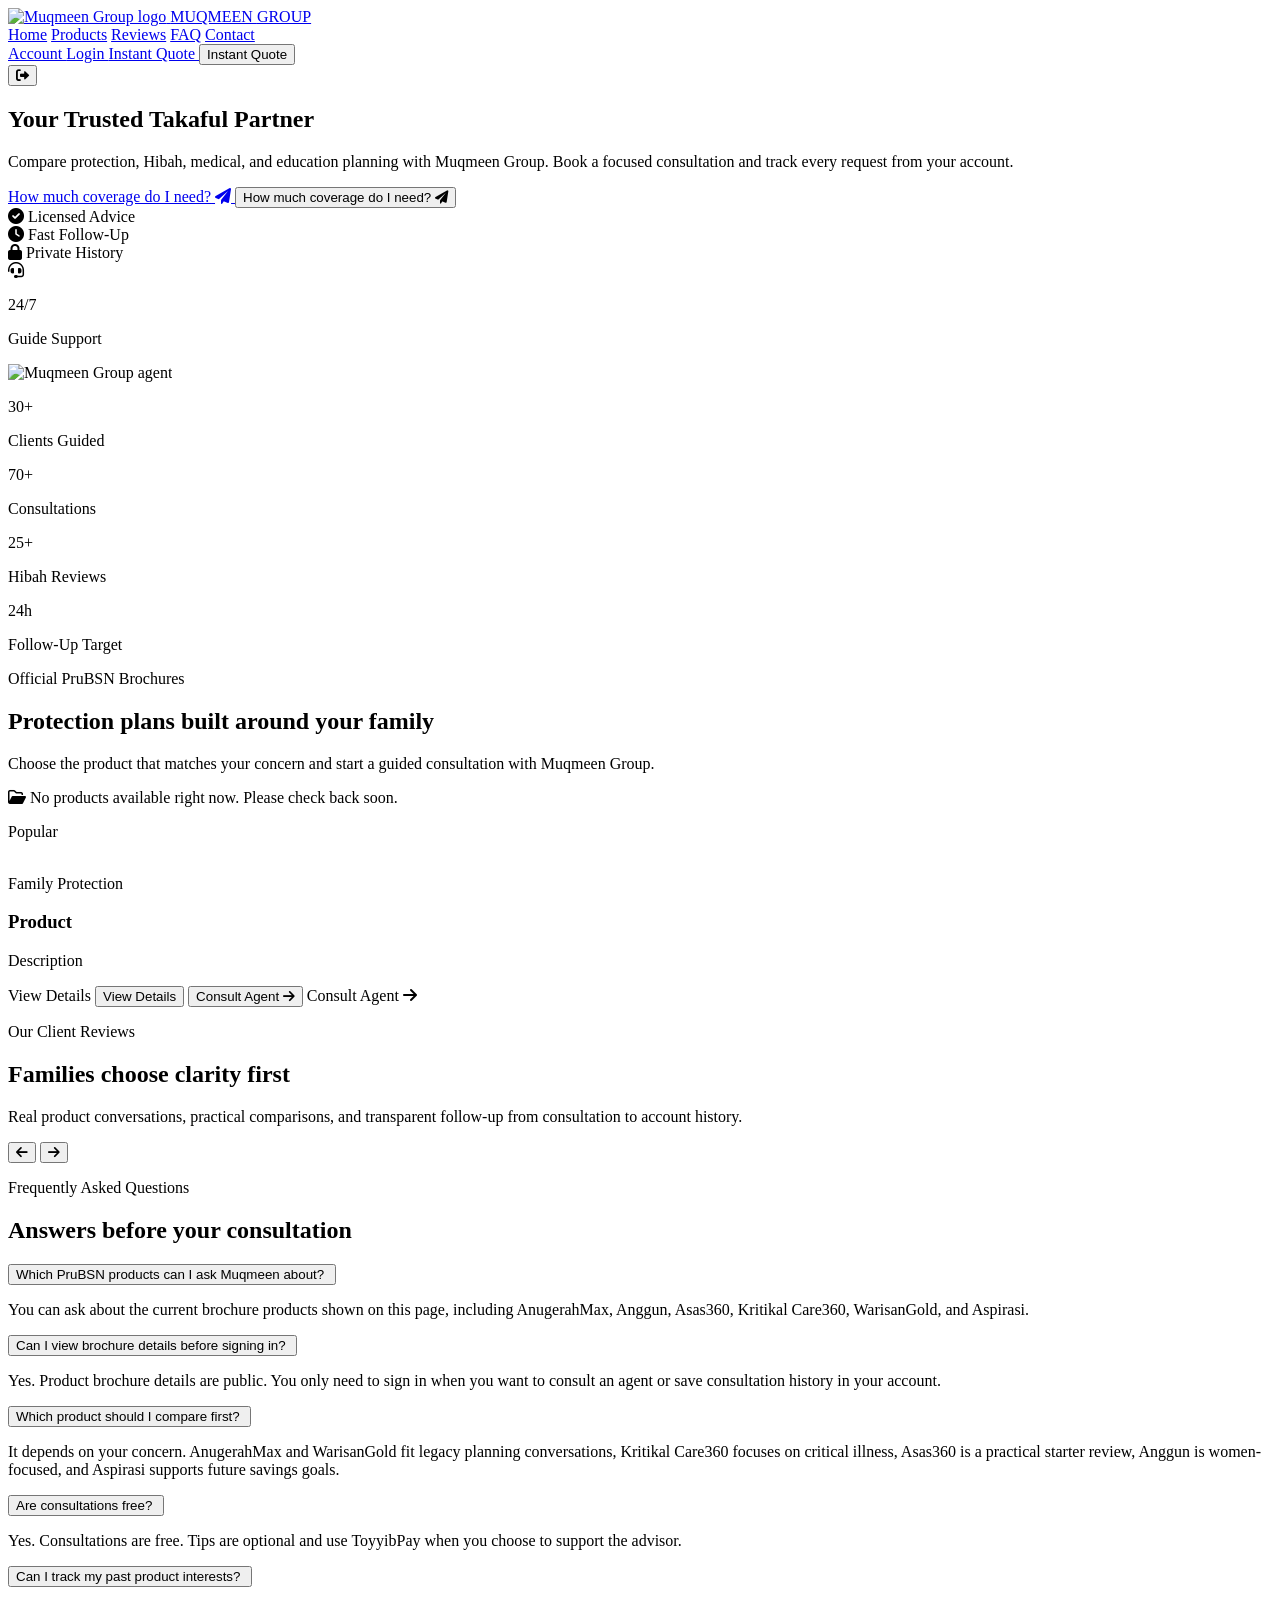
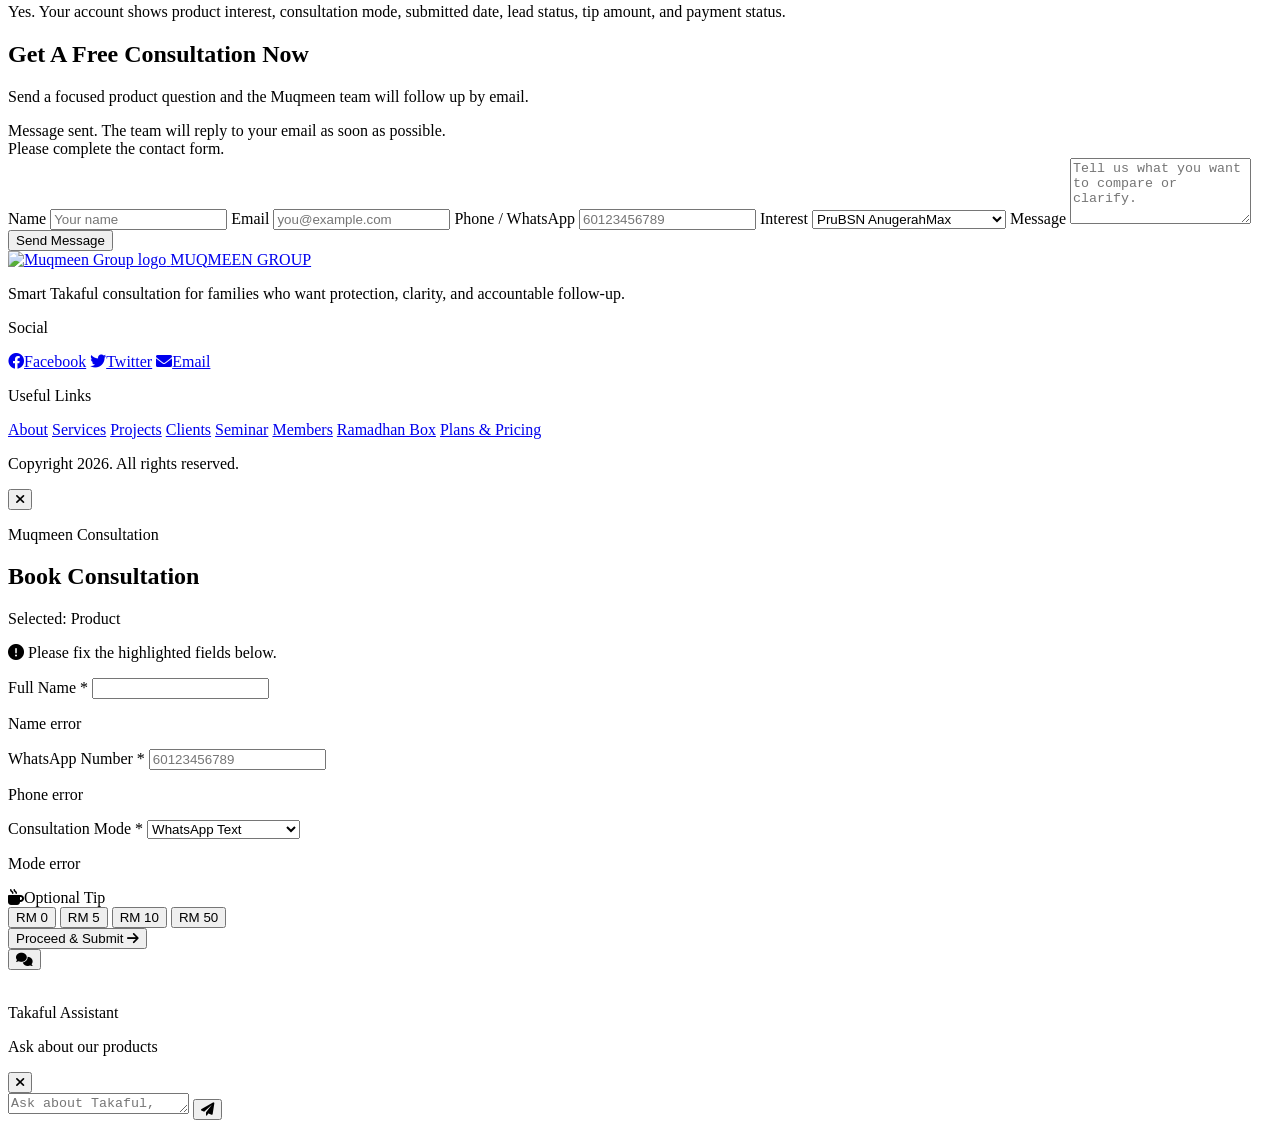
==== commit 4e3d6b89: "feat: apply Muqmeen brand assets" ====
--- a/src/main/resources/templates/index.html
+++ b/src/main/resources/templates/index.html
@@ -19,12 +19,10 @@
     <nav class="sticky top-0 z-50 border-b border-white/70 bg-white/90 backdrop-blur-xl">
         <div class="mx-auto flex h-20 max-w-7xl items-center justify-between px-4 sm:px-6 lg:px-8">
             <a href="/" class="flex items-center gap-3">
-                <span class="flex h-11 w-11 items-center justify-center rounded-2xl bg-zinc-950 text-yellow-300 shadow-premium">
-                    <i class="fa-solid fa-shield-halved text-xl"></i>
-                </span>
-                <span class="leading-tight">
-                    <span class="block text-lg font-semibold tracking-tight text-zinc-950">Muqmeen</span>
-                    <span class="block text-sm font-semibold tracking-tight text-yellow-500">Group</span>
+                <img th:src="@{/images/brand/mgkb.png}" src="/images/brand/mgkb.png" alt="Muqmeen Group logo"
+                     class="h-14 w-14 object-contain">
+                <span class="logo-wordmark text-sm leading-none text-yellow-400 sm:text-base">
+                    MUQMEEN <span class="logo-wordmark-strong text-yellow-300">GROUP</span>
                 </span>
             </a>
 
@@ -108,8 +106,8 @@
                         <p class="text-4xl font-semibold leading-none text-zinc-950">24/7</p>
                         <p class="mt-1 text-xs font-semibold text-zinc-500">Guide Support</p>
                     </div>
-                    <img src="https://images.unsplash.com/photo-1560250097-0b93528c311a?auto=format&fit=crop&q=85&w=1100"
-                         alt="Muqmeen Group consultation"
+                    <img th:src="@{/images/brand/agent3.png}" src="/images/brand/agent3.png"
+                         alt="Muqmeen Group agent"
                          class="relative ml-auto h-[25rem] w-full rounded-[2.5rem] object-cover object-center shadow-[0_34px_120px_-65px_rgba(9,9,11,0.8)] lg:w-[90%] xl:h-[27rem]">
                 </div>
             </div>
@@ -367,12 +365,10 @@
         <div class="mx-auto grid max-w-7xl gap-10 border-b border-white/10 pb-10 md:grid-cols-[1.2fr_1fr_1fr]">
             <div>
                 <a href="/" class="flex items-center gap-3">
-                    <span class="flex h-11 w-11 items-center justify-center rounded-2xl bg-yellow-400 text-zinc-950">
-                        <i class="fa-solid fa-shield-halved text-xl"></i>
-                    </span>
-                    <span class="leading-tight">
-                        <span class="block text-lg font-semibold tracking-tight text-white">Muqmeen</span>
-                        <span class="block text-sm font-semibold tracking-tight text-yellow-300">Group</span>
+                    <img th:src="@{/images/brand/mgkb.png}" src="/images/brand/mgkb.png" alt="Muqmeen Group logo"
+                         class="h-14 w-14 object-contain">
+                    <span class="logo-wordmark text-sm leading-none text-yellow-400 sm:text-base">
+                        MUQMEEN <span class="logo-wordmark-strong text-yellow-300">GROUP</span>
                     </span>
                 </a>
                 <p class="mt-5 max-w-sm text-sm font-medium leading-7">Smart Takaful consultation for families who want protection, clarity, and accountable follow-up.</p>
